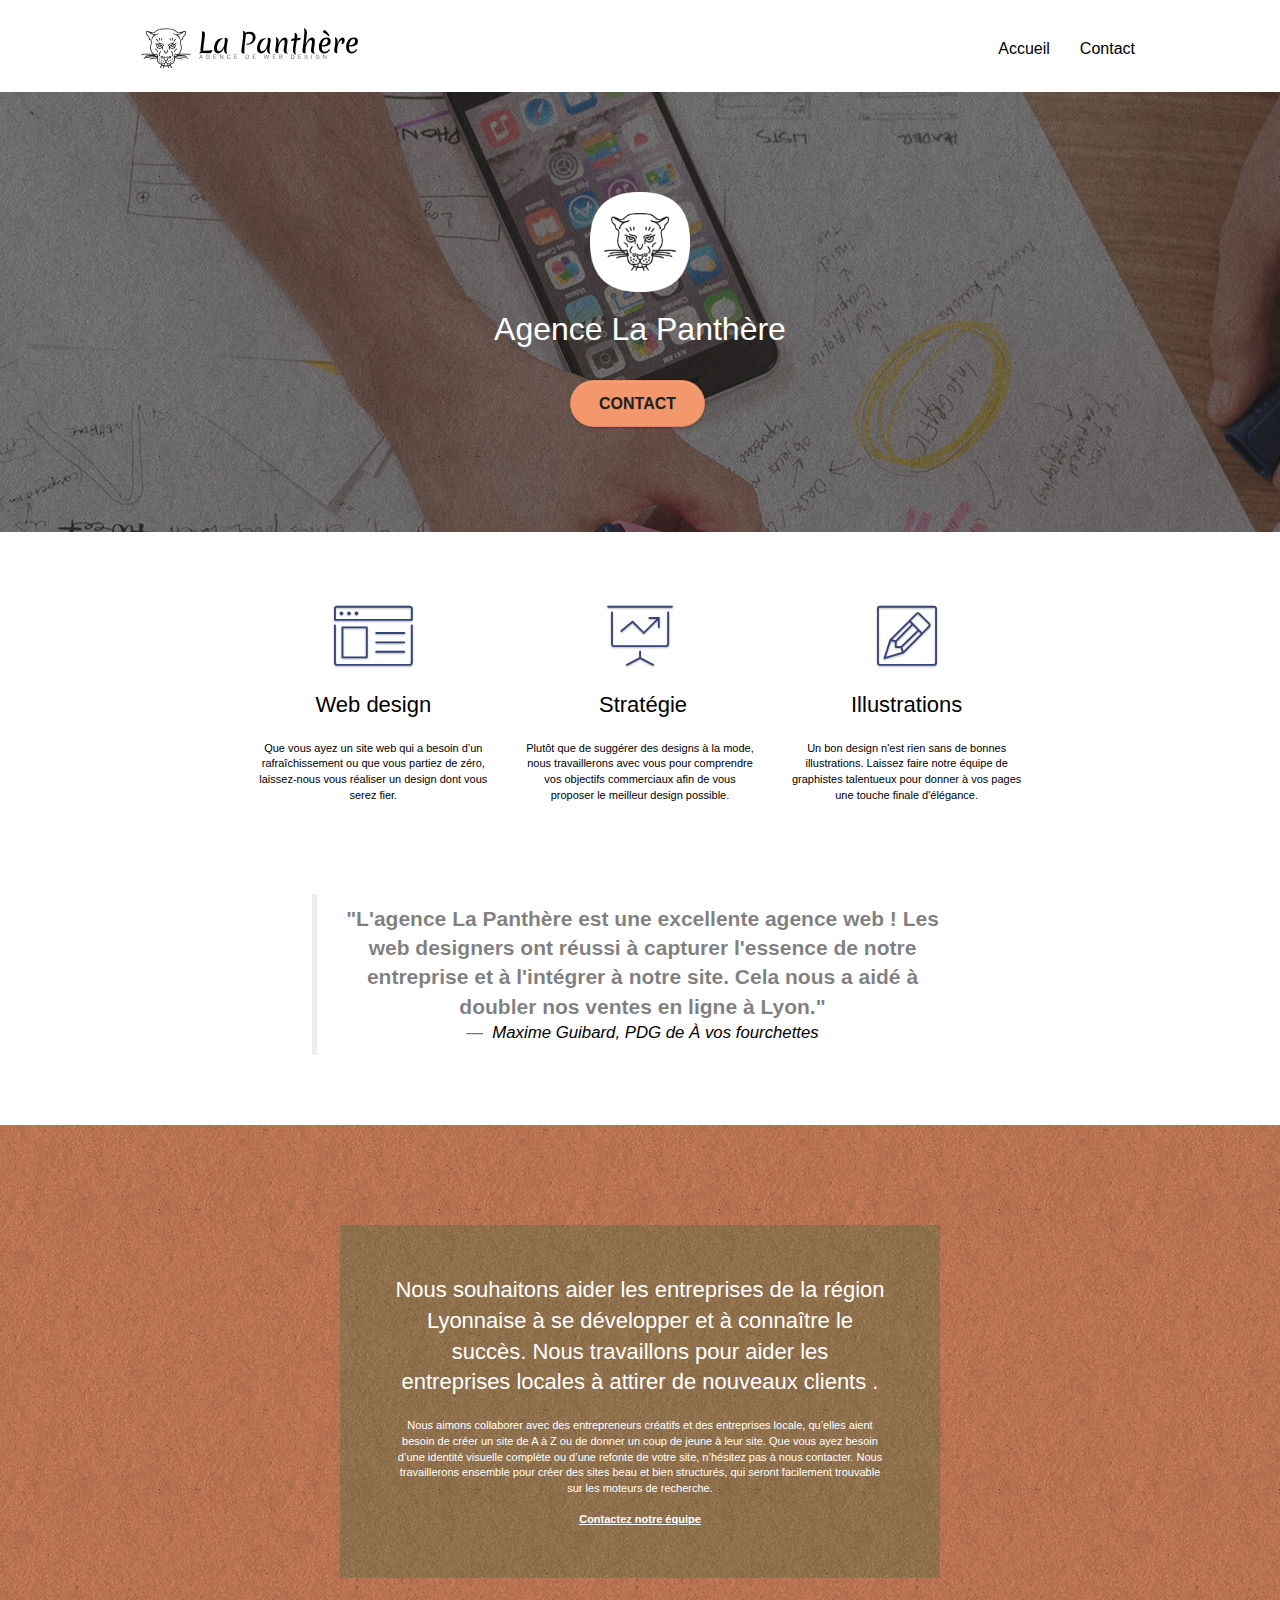
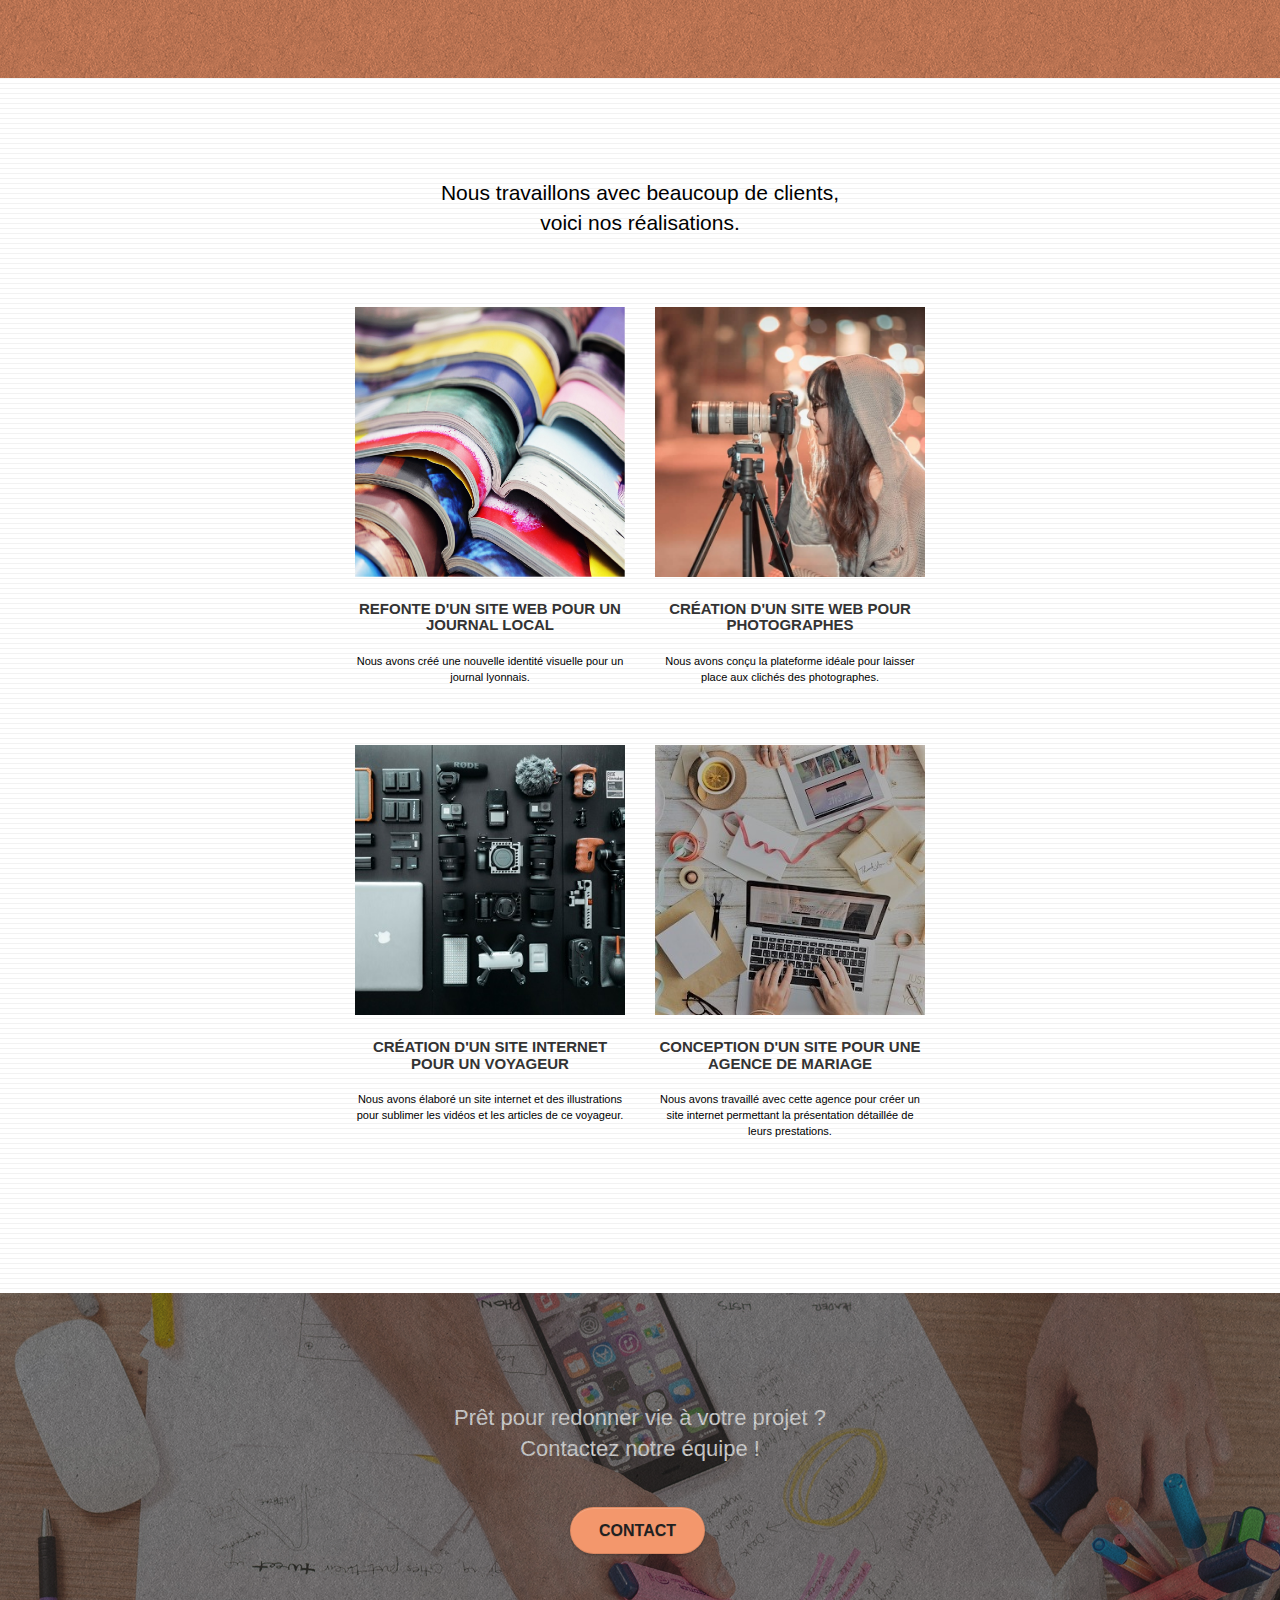
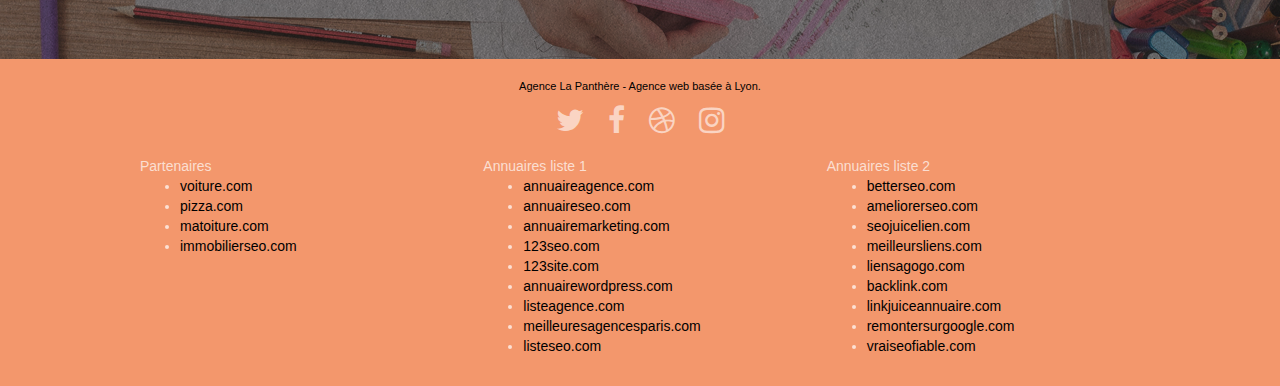
==== index.html @ ad0e6100 "(fix): fixed w3c validation by fixing attributes" ====
<!DOCTYPE html>
<html lang="fr">
  <head>
    <meta charset="utf-8" />
    <meta
      name="keywords"
      content="seo, google, site web, site internet, agence design paris, agence design, agence design,agence design,agence design,agence design,agence design,agence design,agence design,agence design"
    />
    <meta name="description" content="" />
    <meta
      name="viewport"
      content="width=device-width, initial-scale=1.0, viewport-fit=cover"
    />
    <link rel="shortcut icon" type="image/png" href="favicon.jpg" />

    <link rel="stylesheet" type="text/css" href="./css/bootstrap.css" />
    <link rel="stylesheet" type="text/css" href="style.css" />
    <link rel="stylesheet" type="text/css" href="./css/font-awesome.css" />
    <link rel="stylesheet" type="text/css" href="./css/et-line.css" />

    <script src="./js/jquery-2.1.0.js"></script>
    <script src="./js/bootstrap.js"></script>
    <script src="./js/blocs.js"></script>
    <script src="./js/jquery.touchSwipe.js" defer></script>
    <script src="./js/gmaps.js"></script>

    <title>La Panthère - Web design | Acceuil</title>

    <!-- Analytics -->
    <meta name="robots" content="index, follow" />

    <script
      async
      src="https://www.googletagmanager.com/gtag/js?id=G-VF7ZYWSW3V"
    ></script>
    <script>
      window.dataLayer = window.dataLayer || [];
      function gtag() {
        dataLayer.push(arguments);
      }
      gtag("js", new Date());

      gtag("config", "G-VF7ZYWSW3V");
    </script>

    <!-- Analytics END -->
  </head>
  <body>
    <!-- Principal conteneur -->
    <div class="page-container">
      <!-- bloc-0 -->
      <div class="bloc bgc-white l-bloc" id="bloc-0">
        <div class="container bloc-sm">
          <nav class="navbar row">
            <div class="navbar-header">
              <a class="navbar-brand" href="index.html"
                ><img
                  src="img/agence-la-panthere-monochrome.svg"
                  alt="logo agence web La Panthère du bouton acceuil"
                  height="40"
              /></a>
              <button
                id="nav-toggle"
                type="button"
                class="ui-navbar-toggle navbar-toggle"
                data-toggle="collapse"
                data-target=".navbar-1"
              >
                <span class="sr-only">Toggle navigation</span
                ><span class="icon-bar"></span><span class="icon-bar"></span
                ><span class="icon-bar"></span>
              </button>
            </div>
            <div class="collapse navbar-collapse navbar-1 special-dropdown-nav">
              <ul class="site-navigation nav navbar-nav">
                <li>
                  <a href="index.html">Accueil</a>
                </li>
                <li>
                  <a href="contact.html">Contact</a>
                </li>
              </ul>
            </div>
          </nav>
        </div>
      </div>
      <!-- bloc-0 END -->

      <!-- bloc-1-presentation -->
      <div
        class="bloc bgc-dark-slate-blue bg-banniere d-bloc bg-t-edge bloc-bg-texture texture-paper b-parallax"
        id="bloc-1-hero"
      >
        <div class="container bloc-lg">
          <div class="row tight-width-whitespace">
            <div class="col-sm-12">
              <img
                src="img/logo.png"
                class="center-block image-resize-mode"
                width="100"
                alt="logo agence web La Panthère"
              />
              <h1 class="text-center hero-bloc-text tc-white">
                Agence La Panthère
              </h1>
              <div class="text-center">
                <a
                  href="contact.html"
                  class="btn btn-lg btn-clean btn-rd cta-hero btn-atomic-tangerine"
                  id="cta-hero"
                  >Contact</a
                >
              </div>
            </div>
          </div>
        </div>
      </div>
      <!-- bloc-1-presentation END -->

      <!-- bloc-2-services -->
      <div class="bloc bgc-white l-bloc" id="bloc-2-services">
        <div class="container bloc-md">
          <div class="row voffset-lg med-width-whitespace">
            <div class="col-sm-4">
              <div class="text-center">
                <span
                  class="et-icon-browser sm-shadow icon-dark-slate-blue icons icon-lg"
                ></span>
              </div>
              <h2 class="mg-md text-center">Web design</h2>
              <p class="text-center">
                Que vous ayez un site web qui a besoin d&rsquo;un
                rafraîchissement ou que vous partiez de zéro, laissez-nous vous
                réaliser un design dont vous serez fier.
              </p>
            </div>
            <div class="col-sm-4">
              <div class="text-center">
                <span
                  class="et-icon-presentation sm-shadow icon-dark-slate-blue icons icon-lg"
                ></span>
              </div>
              <h2 class="mg-md text-center">&nbsp;Stratégie</h2>
              <p class="text-center">
                Plutôt que de suggérer des designs à la mode, nous travaillerons
                avec vous pour comprendre vos objectifs commerciaux afin de vous
                proposer le meilleur design possible.<br />
              </p>
            </div>
            <div class="col-sm-4">
              <div class="text-center">
                <span
                  class="et-icon-edit sm-shadow icon-dark-slate-blue icons icon-lg"
                ></span>
              </div>
              <h2 class="mg-md text-center">Illustrations</h2>
              <p class="text-center">
                Un bon design n'est rien sans de bonnes illustrations. Laissez
                faire notre équipe de graphistes talentueux pour donner à vos
                pages une touche finale d'élégance.
              </p>
            </div>
          </div>
          <div class="row voffset-lg voffset">
            <div class="col-xs-12 col-md-8 col-md-offset-2 text-center">
              <blockquote class="blockquote lead">
                <span>
                  <strong>
                    "L'agence La Panthère est une excellente agence web ! Les
                    web designers ont réussi à capturer l'essence de notre
                    entreprise et à l'intégrer à notre site. Cela nous a aidé à
                    doubler nos ventes en ligne à Lyon."
                  </strong>
                </span>
                <footer>
                  <cite title="Source de la citation" class="cite-author"
                    >Maxime Guibard, PDG de À vos fourchettes</cite
                  >
                </footer>
              </blockquote>
            </div>
          </div>
        </div>
      </div>
      <!-- bloc-2-services END -->

      <!-- bloc-3-what-i-do -->
      <div
        class="bloc tc-white bgc-atomic-tangerine bg-presentation d-bloc bloc-bg-texture texture-paper b-parallax"
        id="bloc-3-what-i-do"
      >
        <div class="container bloc-lg">
          <div class="row tight-width-whitespace black-background">
            <div class="col-sm-12">
              <h2 class="mg-md text-center tc-white">
                Nous souhaitons aider les entreprises de la région Lyonnaise à
                se développer et à connaître le succès. Nous travaillons pour
                aider les entreprises locales à attirer de nouveaux clients .<br />
              </h2>
              <p class="text-center white">
                Nous aimons collaborer avec des entrepreneurs créatifs et des
                entreprises locale, qu’elles aient besoin de créer un site de A
                à Z ou de donner un coup de jeune à leur site. Que vous ayez
                besoin d’une identité visuelle complète ou d’une refonte de
                votre site, n’hésitez pas à nous contacter. Nous travaillerons
                ensemble pour créer des sites beau et bien structurés, qui
                seront facilement trouvable sur les moteurs de recherche.
                <br /><br /><a class="ltc-white bold-link" href="contact.html"
                  >Contactez notre équipe</a
                ><br />
              </p>
            </div>
          </div>
        </div>
      </div>
      <!-- bloc-3-what-i-do END -->

      <!-- bloc-4-portfolio -->
      <div
        class="bloc bgc-white bg-lines-h2-bg bg-repeat l-bloc"
        id="bloc-4-portfolio"
      >
        <div class="container bloc-lg">
          <div class="row">
            <div class="col-sm-12 text-center">
              <p class="lead center-block" style="max-width: 445px">
                Nous travaillons avec beaucoup de clients, voici nos
                réalisations.
              </p>
            </div>
          </div>
          <div class="row tight-width-whitespace portfolio-row">
            <div class="col-sm-6">
              <a
                href="#"
                data-lightbox="img/1.jpg"
                data-gallery-id="gallery-1"
                data-caption="Refonte d'un site web pour un journal local"
                data-frame="snapshot-lb"
                ><img
                  src="img/1.jpg"
                  alt="Image d'illustration de l'article &quot;refonte site web journal&quot;"
                  class="img-responsive portfolio-thumb"
              /></a>
              <h3 class="mg-md text-center">
                Refonte d'un site web pour un journal local
              </h3>
              <p class="text-center">
                Nous avons créé une nouvelle identité visuelle pour un journal
                lyonnais.
              </p>
            </div>
            <div class="col-sm-6">
              <a
                href="#"
                data-lightbox="img/2.jpg"
                data-gallery-id="gallery-1"
                data-caption="Création d'un site web pour photographes"
                data-frame="snapshot-lb"
                ><img
                  src="img/2.jpg"
                  class="img-responsive portfolio-thumb"
                  alt="Image d'illustration de l'article &quot;Création d'un site web pour photographes&quot;"
              /></a>
              <h3 class="mg-md text-center">
                Création d'un site web pour photographes
              </h3>
              <p class="text-center">
                Nous avons conçu la plateforme idéale pour laisser place aux
                clichés des photographes.
              </p>
            </div>
          </div>
          <div class="row tight-width-whitespace portfolio-row">
            <div class="col-sm-6">
              <a
                href="#"
                data-lightbox="img/3.bmp"
                data-gallery-id="gallery-1"
                data-caption="Création d'un site internet pour un voyageur"
                data-frame="snapshot-lb"
                ><img
                  src="img/3.bmp"
                  class="img-responsive portfolio-thumb"
                  alt="Image d'illustration de l'article &quot;Création d'un site internet pour un voyageur&quot;"
              /></a>
              <h3 class="mg-md text-center">
                Création d'un site internet pour un voyageur
              </h3>
              <p class="text-center">
                Nous avons élaboré un site internet et des illustrations pour
                sublimer les vidéos et les articles de ce voyageur.
              </p>
            </div>
            <div class="col-sm-6">
              <a
                href="#"
                data-lightbox="img/4.bmp"
                data-gallery-id="gallery-1"
                data-caption="Conception d'un site pour une agence de mariage"
                data-frame="snapshot-lb"
                ><img
                  src="img/4.bmp"
                  class="img-responsive portfolio-thumb"
                  alt="Image d'illustration de l'article &quot;Conception d'un site pour une agence de mariage&quot;"
              /></a>
              <h3 class="mg-md text-center">
                Conception d'un site pour une agence de mariage
              </h3>
              <p class="text-center">
                Nous avons travaillé avec cette agence pour créer un site
                internet permettant la présentation détaillée de leurs
                prestations.
              </p>
            </div>
          </div>
        </div>
      </div>
      <!-- bloc-4-portfolio END -->

      <!-- bloc-5-cta -->
      <div
        class="bloc bgc-dark-slate-blue bg-banniere d-bloc bloc-bg-texture texture-paper"
        id="bloc-5-cta"
      >
        <div class="container bloc-lg">
          <div class="row">
            <h2 class="mg-md text-center tc-white">
              Prêt pour redonner vie à votre projet ?<br />Contactez notre
              équipe !
            </h2>
            <div class="col-sm-12 text-center">
              <a
                href="contact.html"
                class="btn btn-atomic-tangerine btn-clean btn-rd btn-lg cta-hero"
                >Contact</a
              >
            </div>
          </div>
        </div>
      </div>
      <!-- bloc-5-cta END -->

      <!-- Footer - bloc-8 -->
      <div class="bloc bgc-atomic-tangerine d-bloc" id="bloc-8">
        <div class="container bloc-sm">
          <div class="row">
            <div class="col-sm-12">
              <p class="text-center">
                Agence La Panthère - Agence web basée à Lyon.<br />
              </p>
              <div class="row row-no-gutters social">
                <div class="col-sm-3">
                  <div class="text-center">
                    <a
                      href="index.html"
                      title="Lien de redirection vers notre page Twitter"
                      ><span class="fa fa-twitter icon-md"></span
                    ></a>
                  </div>
                </div>
                <div class="col-sm-3">
                  <div class="text-center">
                    <a
                      href="index.html"
                      title="Lien de redirection vers notre page Facebook"
                      ><span class="fa fa-facebook icon-md"></span
                    ></a>
                  </div>
                </div>
                <div class="col-sm-3">
                  <div class="text-center">
                    <a
                      href="index.html"
                      title="Lien de redirection vers notre page Dribbble"
                      ><span class="fa fa-dribbble icon-md"></span
                    ></a>
                  </div>
                </div>
                <div class="col-sm-3">
                  <div class="text-center">
                    <a
                      href="index.html"
                      title="Lien de redirection vers notre page Instagram"
                      ><span class="fa fa-instagram icon-md"></span
                    ></a>
                  </div>
                </div>
              </div>
              <div class="row footer-content">
                <div class="col-sm-4">
                  Partenaires
                  <ul>
                    <li><a href="voiture.com">voiture.com</a></li>
                    <li><a href="pizza.com">pizza.com</a></li>
                    <li><a href="matoiture.com">matoiture.com</a></li>
                    <li><a href="immobilierseo.com">immobilierseo.com</a></li>
                  </ul>
                </div>
                <div class="col-sm-4">
                  Annuaires liste 1
                  <ul>
                    <li><a href="annuaireagence.com">annuaireagence.com</a></li>
                    <li><a href="annuaireseo.com">annuaireseo.com</a></li>
                    <li>
                      <a href="annuairemarketing.com">annuairemarketing.com</a>
                    </li>
                    <li><a href="123seoture.com">123seo.com</a></li>
                    <li><a href="123site.com">123site.com</a></li>
                    <li>
                      <a href="annuairewordpress.com">annuairewordpress.com</a>
                    </li>
                    <li><a href="listeagence.com">listeagence.com</a></li>
                    <li>
                      <a href="meilleuresagencesparis.com"
                        >meilleuresagencesparis.com</a
                      >
                    </li>
                    <li><a href="listeseo.com">listeseo.com</a></li>
                  </ul>
                </div>
                <div class="col-sm-4">
                  Annuaires liste 2
                  <ul>
                    <li><a href="betterseo.com">betterseo.com</a></li>
                    <li><a href="ameliorerseo.com">ameliorerseo.com</a></li>
                    <li><a href="seojuicelien.com">seojuicelien.com</a></li>
                    <li><a href="meilleursliens.com">meilleursliens.com</a></li>
                    <li><a href="liensagogo.com">liensagogo.com</a></li>
                    <li><a href="backlink.com">backlink.com</a></li>
                    <li>
                      <a href="linkjuiceannuaire.com">linkjuiceannuaire.com</a>
                    </li>
                    <li>
                      <a href="remontersurgoogle.com">remontersurgoogle.com</a>
                    </li>
                    <li><a href="vraiseofiable.com">vraiseofiable.com</a></li>
                  </ul>
                </div>
              </div>
            </div>
          </div>
        </div>
      </div>
      <!-- Footer - bloc-8 END -->
    </div>
    <!-- Principal conteneur END -->
  </body>
</html>
---- style.css ----
body {
  margin: 0;
  padding: 0;
  background: #fff;
  overflow-x: hidden;
  -webkit-font-smoothing: antialiased;
  -moz-osx-font-smoothing: grayscale;
}

a,
button {
  transition: all 0.3s ease-in-out;
}

a:hover {
  text-decoration: none;
  cursor: pointer;
}

#page-loading-blocs-notifaction {
  position: fixed;
  top: 0;
  bottom: 0;
  width: 100%;
  z-index: 100000;
  background: #ffffff url("img/pageload-spinner.gif") no-repeat center center;
}

.bloc {
  width: 100%;
  clear: both;
  background: 50% 50% no-repeat;
  padding: 0 50px;
  -webkit-background-size: cover;
  -moz-background-size: cover;
  -o-background-size: cover;
  background-size: cover;
  position: relative;
}

.bloc .container {
  padding-left: 0;
  padding-right: 0;
}

.bloc-lg {
  padding: 100px 50px;
}

.bloc-md {
  padding: 50px;
}

.bloc-sm {
  padding: 20px 50px;
}

.bg-center,
.bg-l-edge,
.bg-r-edge,
.bg-t-edge,
.bg-b-edge,
.bg-tl-edge,
.bg-bl-edge,
.bg-tr-edge,
.bg-br-edge,
.bg-repeat {
  -webkit-background-size: auto !important;
  -moz-background-size: auto !important;
  -o-background-size: auto !important;
  background-size: auto !important;
}

.bg-repeat {
  background: repeat;
}

.bg-t-edge {
  background: top no-repeat;
}

.bloc-bg-texture::before {
  content: "";
  background-size: 2px 2px;
  position: absolute;
  top: 0;
  bottom: 0;
  left: 0;
  right: 0;
}

.texture-paper::before {
  background: url("img/texture-paper.png");
  background-size: 280px 280px;
}

.b-parallax {
  background-attachment: fixed;
}

.d-bloc {
  color: rgba(255, 255, 255, 0.7);
}

.d-bloc button:hover {
  color: rgba(255, 255, 255, 0.9);
}

.d-bloc .icon-round,
.d-bloc .icon-square,
.d-bloc .icon-rounded,
.d-bloc .icon-semi-rounded-a,
.d-bloc .icon-semi-rounded-b {
  border-color: rgba(255, 255, 255, 0.9);
}

.d-bloc .divider-h span {
  border-color: rgba(255, 255, 255, 0.2);
}

.d-bloc .a-btn,
.d-bloc .navbar a,
.d-bloc .navbar-brand,
.d-bloc a .icon-sm,
.d-bloc a .icon-md,
.d-bloc a .icon-lg,
.d-bloc a .icon-xl,
.d-bloc h1 a,
.d-bloc h2 a,
.d-bloc h3 a,
.d-bloc h4 a,
.d-bloc h5 a,
.d-bloc h6 a,
.d-bloc p a {
  color: rgba(255, 255, 255, 0.6);
}

.d-bloc .a-btn:hover,
.d-bloc .navbar a:hover,
.d-bloc .navbar-brand:hover,
.d-bloc a:hover .icon-sm,
.d-bloc a:hover .icon-md,
.d-bloc a:hover .icon-lg,
.d-bloc a:hover .icon-xl,
.d-bloc h1 a:hover,
.d-bloc h2 a:hover,
.d-bloc h3 a:hover,
.d-bloc h4 a:hover,
.d-bloc h5 a:hover,
.d-bloc h6 a:hover,
.d-bloc p a:hover {
  color: rgba(255, 255, 255, 1);
}

.d-bloc .navbar-toggle .icon-bar {
  background: rgba(255, 255, 255, 1);
}

.d-bloc .btn-wire,
.d-bloc .btn-wire:hover {
  color: rgba(255, 255, 255, 1);
  border-color: rgba(255, 255, 255, 1);
}

.d-bloc .panel {
  color: rgba(0, 0, 0, 0.5);
}

.d-bloc .panel button:hover {
  color: rgba(0, 0, 0, 0.7);
}

.d-bloc .panel icon {
  border-color: rgba(0, 0, 0, 0.7);
}

.d-bloc .panel .divider-h span {
  border-color: rgba(0, 0, 0, 0.1);
}

.d-bloc .panel .a-btn {
  color: rgba(0, 0, 0, 0.6);
}

.d-bloc .panel .a-btn:hover {
  color: rgba(0, 0, 0, 1);
}

.d-bloc .panel .btn-wire,
.d-bloc .panel .btn-wire:hover {
  color: rgba(0, 0, 0, 0.7);
  border-color: rgba(0, 0, 0, 0.3);
}

.d-bloc .panel,
.l-bloc {
  color: rgba(0, 0, 0, 0.5);
}

.d-bloc .panel button:hover,
.l-bloc button:hover {
  color: rgba(0, 0, 0, 0.7);
}

.l-bloc .icon-round,
.l-bloc .icon-square,
.l-bloc .icon-rounded,
.l-bloc .icon-semi-rounded-a,
.l-bloc .icon-semi-rounded-b {
  border-color: rgba(0, 0, 0, 0.7);
}

.d-bloc .panel .divider-h span,
.l-bloc .divider-h span {
  border-color: rgba(0, 0, 0, 0.1);
}

.d-bloc .panel .a-btn,
.l-bloc .a-btn,
.l-bloc .navbar a,
.l-bloc .navbar-brand,
.l-bloc a .icon-sm,
.l-bloc a .icon-md,
.l-bloc a .icon-lg,
.l-bloc a .icon-xl,
.l-bloc h1 a,
.l-bloc h2 a,
.l-bloc h3 a,
.l-bloc h4 a,
.l-bloc h5 a,
.l-bloc h6 a,
.l-bloc p a {
  color: rgba(0, 0, 0, 0.6);
}

.d-bloc .panel .a-btn:hover,
.l-bloc .a-btn:hover,
.l-bloc .navbar a:hover,
.l-bloc .navbar-brand:hover,
.l-bloc a:hover .icon-sm,
.l-bloc a:hover .icon-md,
.l-bloc a:hover .icon-lg,
.l-bloc a:hover .icon-xl,
.l-bloc h1 a:hover,
.l-bloc h2 a:hover,
.l-bloc h3 a:hover,
.l-bloc h4 a:hover,
.l-bloc h5 a:hover,
.l-bloc h6 a:hover,
.l-bloc p a:hover {
  color: rgba(0, 0, 0, 1);
}

.l-bloc .navbar-toggle .icon-bar {
  color: rgba(0, 0, 0, 0.6);
}

.d-bloc .panel .btn-wire,
.d-bloc .panel .btn-wire:hover,
.l-bloc .btn-wire,
.l-bloc .btn-wire:hover {
  color: rgba(0, 0, 0, 0.7);
  border-color: rgba(0, 0, 0, 0.3);
}

.voffset {
  margin-top: 30px;
}

.voffset-lg {
  margin-top: 80px;
}

.row-no-gutters {
  margin-right: 0;
  margin-left: 0;
}

.row.row-no-gutters > [class^="col-"],
.row.row-no-gutters > [class*=" col-"] {
  padding-right: 0;
  padding-left: 0;
}

#bloc-1-hero h1 {
  font-size: 32px;
}

.navbar {
  margin-bottom: 0;
  z-index: 1;
}

.navbar-brand {
  height: auto;
  padding: 3px 15px;
  font-size: 25px;
  font-weight: normal;
  font-weight: 600;
  line-height: 44px;
}

.navbar-brand img {
  max-height: 200px;
  margin: 0 5px 0 0;
  display: inline;
}

.navbar-brand img[src$="svg"] {
  min-width: 100px;
}

.nav-center .navbar-brand img {
  margin: 0;
}

.navbar .nav {
  padding-top: 2px;
  margin-right: -16px;
  float: right;
  z-index: 1;
}

.nav > li {
  float: left;
  margin-top: 4px;
  font-size: 16px;
}

.navbar-nav .open .dropdown-menu > li > a {
  text-align: inherit;
}

.nav > li a:hover,
.nav > li a:focus {
  background: transparent;
}

.navbar-toggle {
  margin: 10px 10px 0 0;
  border: 0px;
}

.navbar-toggle:hover {
  background: transparent !important;
}

.navbar-toggle .icon-bar {
  background-color: rgba(0, 0, 0, 0.5);
  width: 26px;
}

.nav-invert .navbar .nav {
  float: left;
}

.nav-invert .navbar-header,
.nav-invert .navbar-brand {
  float: right;
  position: relative;
  z-index: 2;
}

@media (min-width: 768px) {
  .site-navigation {
    position: absolute;
    top: 50%;
    right: 20px;
    transform: translate(0, -50%);
    -webkit-transform: translateY(-50%);
  }
  .nav > li .dropdown-menu a,
  .nav > li .dropdown-menu a:hover {
    color: #484848;
  }
  .nav-invert .site-navigation {
    left: 0;
    right: 0;
  }
  .nav-center {
    text-align: center;
  }
  .nav-center .navbar-header {
    width: 100%;
  }
  .nav-center .navbar-header,
  .nav-center .navbar-brand,
  .nav-center .nav > li {
    float: none;
    display: inline-block;
  }
  .nav-center .site-navigation {
    position: relative;
    width: 100%;
    right: 0;
    margin-right: 0px;
    margin-top: 20px;
  }
  .nav-center.mini-nav .navbar-toggle {
    float: none;
    margin: 10px auto 0;
  }
}

.nav > li > .dropdown a {
  background: none !important;
  display: block;
  padding: 14px 15px;
}

nav .caret {
  margin: 0 5px;
}

.dropdown-menu .dropdown-menu {
  top: -8px;
  left: 100%;
}

.dropdown-menu .dropmenu-flow-right {
  top: 100%;
  left: 0;
  margin-left: -1px;
  border-top-left-radius: 0;
  border-top-right-radius: 0;
}

.dropdown-menu .dropdown span {
  border: 4px solid black;
  border-top-color: transparent;
  border-right-color: transparent;
  border-bottom-color: transparent;
  margin: 6px -5px 0 0 !important;
  float: right;
}

.mg-md {
  margin-top: 10px;
  margin-bottom: 20px;
}

.mg-lg {
  margin-top: 10px;
  margin-bottom: 40px;
}

.btn {
  margin: 0 5px 5px 0;
}

.btn.pull-right {
  margin: 0 0 5px 5px;
}

.btn-d,
.btn-d:hover,
.btn-d:focus {
  color: #fff;
  background: rgba(0, 0, 0, 0.3);
}

.btn-rd {
  border-radius: 40px;
}

.btn-clean {
  border: 1px solid rgba(0, 0, 0, 0.08);
  border-bottom-color: rgba(0, 0, 0, 0.1);
  text-shadow: 0 1px 0 rgba(0, 0, 1, 0.1);
  box-shadow: 0 1px 3px rgba(0, 0, 1, 0.25),
    inset 0 1px 0 0 rgba(255, 255, 255, 0.15);
}

.icon-md {
  font-size: 30px !important;
}

.icon-lg {
  font-size: 60px !important;
}

.sm-shadow {
  text-shadow: 0 1px 2px rgba(0, 0, 0, 0.3);
}

.panel-sq,
.panel-sq .panel-heading,
.panel-sq .panel-footer {
  border-radius: 0;
}

.panel-rd {
  border-radius: 30px;
}

.panel-rd .panel-heading {
  border-radius: 29px 29px 0 0;
}

.panel-rd .panel-footer {
  border-radius: 0 0 29px 29px;
}

.form-control {
  border-color: rgba(0, 0, 0, 0.1);
  box-shadow: none;
}

.scrollToTop {
  width: 40px;
  height: 40px;
  position: fixed;
  bottom: 20px;
  right: 20px;
  opacity: 0;
  z-index: 500;
  transition: all 0.3s ease-in-out;
}

.scrollToTop span {
  margin-top: 6px;
}

.showScrollTop {
  font-size: 14px;
  opacity: 1;
}

a[data-lightbox] {
  position: relative;
  display: block;
  text-align: center;
}

a[data-lightbox]:hover::before {
  content: "+";
  font-family: "HelveticaNeue-Light", "Helvetica Neue Light", "Helvetica Neue",
    Helvetica, Arial;
  font-size: 32px;
  width: 50px;
  height: 50px;
  margin-left: -25px;
  border-radius: 50%;
  background: rgba(0, 0, 0, 0.6);
  color: #fff;
  font-weight: 100;
  z-index: 1;
  position: absolute;
  top: 50%;
  transform: translateY(-50%);
  -webkit-transform: translateY(-50%);
}

a[data-lightbox]:hover img {
  opacity: 0.6;
  -webkit-animation-fill-mode: none;
  animation-fill-mode: none;
}

#lightbox-modal {
  display: flex;
  align-items: center;
}

#lightbox-modal .modal-dialog {
  width: 90%;
  max-width: 900px;
  margin: 0 auto 0;
}

#lightbox-modal .modal-dialog img {
  max-height: 90vh;
  margin: 0 auto;
}

.lightbox-caption {
  padding: 20px;
  color: #fff;
  background: rgba(0, 0, 0, 0.5);
  position: absolute;
  left: 15px;
  right: 15px;
  bottom: 5px;
}

.close-lightbox {
  color: #fff;
  font-size: 30px;
  position: absolute;
  top: 20px;
  right: 20px;
  z-index: 20;
  background: rgba(0, 0, 0, 0.5);
  border: none;
  line-height: 30px;
  padding: 0 9px 5px;
  opacity: 0.3;
}

.close-lightbox:hover,
.next-lightbox:hover,
.prev-lightbox:hover {
  opacity: 1;
  color: #fff;
}

.next-lightbox,
.prev-lightbox {
  font-size: 20px;
  color: rgba(255, 255, 255, 0.9);
  background: rgba(0, 0, 0, 0.5);
  transition: all 0.2s ease-in-out;
  position: absolute;
  top: 45%;
  z-index: 1;
  opacity: 0.4;
}

.next-lightbox {
  padding: 6px 8px 1px 13px;
  right: 25px;
}

.prev-lightbox {
  padding: 6px 13px 1px 10px;
  left: 25px;
}

.snapshot-lb .modal-body {
  padding-bottom: 45px;
}

.snapshot-lb .lightbox-caption {
  padding: 0;
  color: rgba(0, 0, 0, 0.5);
  background: none;
}

h1,
h2,
h3,
h4,
h5,
h6,
p,
label,
.btn,
a {
  font-family: "helvetica";
  font-weight: 400;
  color: #000 !important;
}

.container {
  max-width: 1000px;
}

.hero-bloc-text {
  font-size: 38px;
}

.hero-bloc-text-sub {
  font-size: 36px;
}

.statement-bloc-text {
  line-height: 26px;
  font-style: italic;
  font-size: 20px;
  text-align: center;
  font-weight: lighter;
  max-width: 520px;
  margin: auto auto auto auto;
}

p {
  font-size: 11px;
}

.tight-width-whitespace {
  max-width: 600px;
  margin: auto auto auto auto;
}

.h1 {
  font-size: 20px;
  font-family: "Open Sans";
}

.cta-hero {
  margin-top: 22px;
  color: #ffffff !important;
  text-transform: uppercase;
  padding: 12px 28px 12px 28px;
  font-size: 16px;
  font-weight: 700;
}

.social {
  width: fit-content;
  margin-left: auto;
  margin-right: auto;
  display: flex;
  justify-content: center;
  gap: 24px;
}

.footer-content {
  padding: 2rem 0 0 0;
}
@media screen and (max-width: 375px) {
  .footer-content {
    padding: 2rem 0 0 2rem;
  }
}

h2 {
  font-size: 22px;
  line-height: 1.4em;
}

h3 {
  font-size: 15px;
  text-transform: uppercase;
  font-weight: 700;
  color: #333333 !important;
}

.med-width-whitespace {
  max-width: 800px;
  margin: auto auto auto auto;
  box-shadow: 0px 0px 0px #000000;
}

h1 {
  color: #333333 !important;
}

h4 {
  color: #333333 !important;
}

.icons {
  margin-bottom: 14px;
  margin-top: 24px;
}

.white {
  color: #ffffff !important;
}

.portfolio-thumb {
  margin-bottom: 24px;
}

.portfolio-row {
  margin-bottom: 44px;
  margin-top: 50px;
}

.avatar {
  box-shadow: 0px 4px 9px rgba(0, 0, 0, 0.3);
}

.black-background {
  background-color: rgba(165, 147, 99, 0.7);
  padding: 40px 40px 40px 40px;
}

.bold-link {
  font-weight: 900;
  text-decoration: underline !important;
}

.bgc-white {
  background-color: #ffffff;
}

.bgc-dark-slate-blue {
  background-color: #364577;
}

.bgc-atomic-tangerine {
  background-color: #f3976c;
}

.tc-white {
  color: #fff !important;
}

.btn-atomic-tangerine {
  background: #f3976c;
  color: #212121 !important;
}

.btn-atomic-tangerine:hover {
  background: #c27956 !important;
  color: #ffffff !important;
}

.ltc-white {
  color: #ffffff !important;
}

.ltc-white:hover {
  color: #cccccc !important;
}

.ltc-atomic-tangerine {
  color: #f3976c !important;
}

.ltc-atomic-tangerine:hover {
  color: #c27956 !important;
}

.icon-dark-slate-blue {
  color: #364577 !important;
  border-color: #364577 !important;
}

.bg-dots-bg {
  background-image: url("img/dots-bg.png");
}

.bg-lines-h2-bg {
  background-image: url("img/lines-h2-bg.png");
}

.bg-banniere {
  background-image: url("img/agence-la-panthere.jpg");
}

.bg-presentation {
  background-image: url("img/image-de-presentation.bmp");
}

.cite-author {
  color: black;
}

@media (max-width: 1024px) {
  .bloc {
    padding-left: 20px;
    padding-right: 20px;
  }
  .bloc.full-width-bloc,
  .bloc-tile-2.full-width-bloc .container,
  .bloc-tile-3.full-width-bloc .container,
  .bloc-tile-4.full-width-bloc .container {
    padding-left: 0;
    padding-right: 0;
  }
}

@media (max-width: 992px) and (min-width: 768px) {
  .navbar .nav {
    max-width: 80%;
  }
  .nav-center.navbar .nav {
    max-width: 100%;
  }
}

@media only screen and (min-device-width: 768px) and (max-device-width: 1024px) and (orientation: landscape) {
  .b-parallax {
    background-attachment: scroll;
  }
}

@media only screen and (min-device-width: 1024px) and (max-device-width: 1366px) and (-webkit-min-device-pixel-ratio: 1.5) {
  .b-parallax {
    background-attachment: scroll;
  }
}

@media (max-width: 991px) {
  .container {
    width: 100%;
  }
  .b-parallax {
    background-attachment: scroll;
  }
  .page-container,
  #hero-bloc {
    overflow-x: hidden;
    position: relative;
  }
  .bloc {
    padding-left: constant(safe-area-inset-left);
    padding-right: constant(safe-area-inset-right);
  }
  .bloc-group,
  .bloc-group .bloc {
    display: block;
    width: 100%;
  }
  .bloc-fill-screen .fill-bloc-top-edge,
  .bloc-fill-screen .fill-bloc-bottom-edge {
    padding: 0 20px;
    padding-left: constant(safe-area-inset-left);
    padding-right: constant(safe-area-inset-right);
  }
}

@media (max-width: 767px) {
  .page-container {
    overflow-x: hidden;
    position: relative;
  }
  h1,
  h2,
  h3,
  h4,
  h5,
  h6,
  p,
  #disqus_thread {
    padding-left: 10px !important;
    padding-right: 10px !important;
  }
  .b-parallax {
    background-attachment: scroll;
  }
  .navbar .nav {
    padding-top: 0;
    border-top: 1px solid rgba(0, 0, 0, 0.2);
    float: none !important;
  }
  .navbar.row {
    margin-left: 0;
    margin-right: 0;
  }
  .site-navigation {
    position: inherit;
    transform: none;
    -webkit-transform: none;
    -ms-transform: none;
  }
  .nav > li {
    margin-top: 0;
    border-bottom: 1px solid rgba(0, 0, 0, 0.1);
    background: rgba(0, 0, 0, 0.05);
    text-align: left;
    padding-left: 15px;
    width: 100%;
  }
  .nav > li:hover {
    background: rgba(0, 0, 0, 0.08);
  }
  .dropdown .dropdown a .caret {
    float: none;
    margin: 5px 0 0 10px !important;
    border: 4px solid black;
    border-bottom-color: transparent;
    border-right-color: transparent;
    border-left-color: transparent;
  }
  #hero-bloc .navbar .nav {
    background: rgba(0, 0, 0, 0.8);
  }
  #hero-bloc .navbar .nav a {
    color: rgba(255, 255, 255, 0.6);
  }
  .hero {
    padding: 50px 0;
  }
  .hero-nav {
    left: -1px;
    right: -1px;
  }
  .navbar-collapse {
    padding: 0;
    overflow-x: hidden;
    -webkit-box-shadow: none;
    box-shadow: none;
  }
  .navbar-brand img {
    max-height: 40px;
    width: auto;
  }
  .nav-invert .navbar-header {
    float: none;
    width: 100%;
  }
  .nav-invert .navbar-toggle {
    float: left;
    margin-left: 10px;
  }
  .bloc {
    padding-left: 0;
    padding-right: 0;
  }
  .bloc-xxl,
  .bloc-xl,
  .bloc-lg {
    padding: 40px 0;
  }
  .bloc-sm,
  .bloc-md {
    padding-left: 0;
    padding-right: 0;
  }
  .bloc-tile-2 .container,
  .bloc-tile-3 .container,
  .bloc-tile-4 .container,
  .bloc-fill-screen .fill-bloc-top-edge,
  .bloc-fill-screen .fill-bloc-bottom-edge {
    padding-left: 0;
    padding-right: 0;
  }
  .a-block {
    padding: 0 10px;
  }
  .btn-dwn {
    display: none;
  }
  .voffset {
    margin-top: 5px;
  }
  .voffset-md {
    margin-top: 20px;
  }
  .voffset-lg {
    margin-top: 30px;
  }
  form {
    padding: 5px;
  }
  .close-lightbox {
    display: inline-block;
  }
  .blocsapp-device-iphone5 {
    background-size: 216px 425px;
    padding-top: 60px;
    width: 216px;
    height: 425px;
  }
  .blocsapp-device-iphone5 img {
    width: 180px;
    height: 320px;
  }
}

@media (max-width: 400px) {
  .bloc {
    padding-left: 0;
    padding-right: 0;
  }
}

@media (max-width: 767px) {
  .bloc-mob-center-text {
    text-align: center;
  }
}
---- css/et-line.css ----
@font-face {
    font-family: et-line;
    src: url(../fonts/et-line.eot);
    src: url(../fonts/et-line.eot?#iefix) format('embedded-opentype'), url(../fonts/et-line.woff) format('woff'), url(../fonts/et-line.ttf) format('truetype'), url(../fonts/et-line.svg#et-line) format('svg');
    font-weight: 400;
    font-style: normal
}

.et-icon-adjustments,
.et-icon-alarmclock,
.et-icon-anchor,
.et-icon-aperture,
.et-icon-attachment,
.et-icon-bargraph,
.et-icon-basket,
.et-icon-beaker,
.et-icon-bike,
.et-icon-book-open,
.et-icon-briefcase,
.et-icon-browser,
.et-icon-calendar,
.et-icon-camera,
.et-icon-caution,
.et-icon-chat,
.et-icon-circle-compass,
.et-icon-clipboard,
.et-icon-clock,
.et-icon-cloud,
.et-icon-compass,
.et-icon-desktop,
.et-icon-dial,
.et-icon-document,
.et-icon-documents,
.et-icon-download,
.et-icon-dribbble,
.et-icon-edit,
.et-icon-envelope,
.et-icon-expand,
.et-icon-facebook,
.et-icon-flag,
.et-icon-focus,
.et-icon-gears,
.et-icon-genius,
.et-icon-gift,
.et-icon-global,
.et-icon-globe,
.et-icon-googleplus,
.et-icon-grid,
.et-icon-happy,
.et-icon-hazardous,
.et-icon-heart,
.et-icon-hotairballoon,
.et-icon-hourglass,
.et-icon-key,
.et-icon-laptop,
.et-icon-layers,
.et-icon-lifesaver,
.et-icon-lightbulb,
.et-icon-linegraph,
.et-icon-linkedin,
.et-icon-lock,
.et-icon-magnifying-glass,
.et-icon-map,
.et-icon-map-pin,
.et-icon-megaphone,
.et-icon-mic,
.et-icon-mobile,
.et-icon-newspaper,
.et-icon-notebook,
.et-icon-paintbrush,
.et-icon-paperclip,
.et-icon-pencil,
.et-icon-phone,
.et-icon-picture,
.et-icon-pictures,
.et-icon-piechart,
.et-icon-presentation,
.et-icon-pricetags,
.et-icon-printer,
.et-icon-profile-female,
.et-icon-profile-male,
.et-icon-puzzle,
.et-icon-quote,
.et-icon-recycle,
.et-icon-refresh,
.et-icon-ribbon,
.et-icon-rss,
.et-icon-sad,
.et-icon-scissors,
.et-icon-scope,
.et-icon-search,
.et-icon-shield,
.et-icon-speedometer,
.et-icon-strategy,
.et-icon-streetsign,
.et-icon-tablet,
.et-icon-target,
.et-icon-telescope,
.et-icon-toolbox,
.et-icon-tools,
.et-icon-tools-2,
.et-icon-trophy,
.et-icon-tumblr,
.et-icon-twitter,
.et-icon-upload,
.et-icon-video,
.et-icon-wallet,
.et-icon-wine {
    font-family: et-line;
    speak: none;
    font-style: normal;
    font-weight: 400;
    font-variant: normal;
    text-transform: none;
    line-height: 1;
    -webkit-font-smoothing: antialiased;
    -moz-osx-font-smoothing: grayscale;
    display: inline-block
}

.et-icon-mobile:before {
    content: "\e000"
}

.et-icon-laptop:before {
    content: "\e001"
}

.et-icon-desktop:before {
    content: "\e002"
}

.et-icon-tablet:before {
    content: "\e003"
}

.et-icon-phone:before {
    content: "\e004"
}

.et-icon-document:before {
    content: "\e005"
}

.et-icon-documents:before {
    content: "\e006"
}

.et-icon-search:before {
    content: "\e007"
}

.et-icon-clipboard:before {
    content: "\e008"
}

.et-icon-newspaper:before {
    content: "\e009"
}

.et-icon-notebook:before {
    content: "\e00a"
}

.et-icon-book-open:before {
    content: "\e00b"
}

.et-icon-browser:before {
    content: "\e00c"
}

.et-icon-calendar:before {
    content: "\e00d"
}

.et-icon-presentation:before {
    content: "\e00e"
}

.et-icon-picture:before {
    content: "\e00f"
}

.et-icon-pictures:before {
    content: "\e010"
}

.et-icon-video:before {
    content: "\e011"
}

.et-icon-camera:before {
    content: "\e012"
}

.et-icon-printer:before {
    content: "\e013"
}

.et-icon-toolbox:before {
    content: "\e014"
}

.et-icon-briefcase:before {
    content: "\e015"
}

.et-icon-wallet:before {
    content: "\e016"
}

.et-icon-gift:before {
    content: "\e017"
}

.et-icon-bargraph:before {
    content: "\e018"
}

.et-icon-grid:before {
    content: "\e019"
}

.et-icon-expand:before {
    content: "\e01a"
}

.et-icon-focus:before {
    content: "\e01b"
}

.et-icon-edit:before {
    content: "\e01c"
}

.et-icon-adjustments:before {
    content: "\e01d"
}

.et-icon-ribbon:before {
    content: "\e01e"
}

.et-icon-hourglass:before {
    content: "\e01f"
}

.et-icon-lock:before {
    content: "\e020"
}

.et-icon-megaphone:before {
    content: "\e021"
}

.et-icon-shield:before {
    content: "\e022"
}

.et-icon-trophy:before {
    content: "\e023"
}

.et-icon-flag:before {
    content: "\e024"
}

.et-icon-map:before {
    content: "\e025"
}

.et-icon-puzzle:before {
    content: "\e026"
}

.et-icon-basket:before {
    content: "\e027"
}

.et-icon-envelope:before {
    content: "\e028"
}

.et-icon-streetsign:before {
    content: "\e029"
}

.et-icon-telescope:before {
    content: "\e02a"
}

.et-icon-gears:before {
    content: "\e02b"
}

.et-icon-key:before {
    content: "\e02c"
}

.et-icon-paperclip:before {
    content: "\e02d"
}

.et-icon-attachment:before {
    content: "\e02e"
}

.et-icon-pricetags:before {
    content: "\e02f"
}

.et-icon-lightbulb:before {
    content: "\e030"
}

.et-icon-layers:before {
    content: "\e031"
}

.et-icon-pencil:before {
    content: "\e032"
}

.et-icon-tools:before {
    content: "\e033"
}

.et-icon-tools-2:before {
    content: "\e034"
}

.et-icon-scissors:before {
    content: "\e035"
}

.et-icon-paintbrush:before {
    content: "\e036"
}

.et-icon-magnifying-glass:before {
    content: "\e037"
}

.et-icon-circle-compass:before {
    content: "\e038"
}

.et-icon-linegraph:before {
    content: "\e039"
}

.et-icon-mic:before {
    content: "\e03a"
}

.et-icon-strategy:before {
    content: "\e03b"
}

.et-icon-beaker:before {
    content: "\e03c"
}

.et-icon-caution:before {
    content: "\e03d"
}

.et-icon-recycle:before {
    content: "\e03e"
}

.et-icon-anchor:before {
    content: "\e03f"
}

.et-icon-profile-male:before {
    content: "\e040"
}

.et-icon-profile-female:before {
    content: "\e041"
}

.et-icon-bike:before {
    content: "\e042"
}

.et-icon-wine:before {
    content: "\e043"
}

.et-icon-hotairballoon:before {
    content: "\e044"
}

.et-icon-globe:before {
    content: "\e045"
}

.et-icon-genius:before {
    content: "\e046"
}

.et-icon-map-pin:before {
    content: "\e047"
}

.et-icon-dial:before {
    content: "\e048"
}

.et-icon-chat:before {
    content: "\e049"
}

.et-icon-heart:before {
    content: "\e04a"
}

.et-icon-cloud:before {
    content: "\e04b"
}

.et-icon-upload:before {
    content: "\e04c"
}

.et-icon-download:before {
    content: "\e04d"
}

.et-icon-target:before {
    content: "\e04e"
}

.et-icon-hazardous:before {
    content: "\e04f"
}

.et-icon-piechart:before {
    content: "\e050"
}

.et-icon-speedometer:before {
    content: "\e051"
}

.et-icon-global:before {
    content: "\e052"
}

.et-icon-compass:before {
    content: "\e053"
}

.et-icon-lifesaver:before {
    content: "\e054"
}

.et-icon-clock:before {
    content: "\e055"
}

.et-icon-aperture:before {
    content: "\e056"
}

.et-icon-quote:before {
    content: "\e057"
}

.et-icon-scope:before {
    content: "\e058"
}

.et-icon-alarmclock:before {
    content: "\e059"
}

.et-icon-refresh:before {
    content: "\e05a"
}

.et-icon-happy:before {
    content: "\e05b"
}

.et-icon-sad:before {
    content: "\e05c"
}

.et-icon-facebook:before {
    content: "\e05d"
}

.et-icon-twitter:before {
    content: "\e05e"
}

.et-icon-googleplus:before {
    content: "\e05f"
}

.et-icon-rss:before {
    content: "\e060"
}

.et-icon-tumblr:before {
    content: "\e061"
}

.et-icon-linkedin:before {
    content: "\e062"
}

.et-icon-dribbble:before {
    content: "\e063"
}
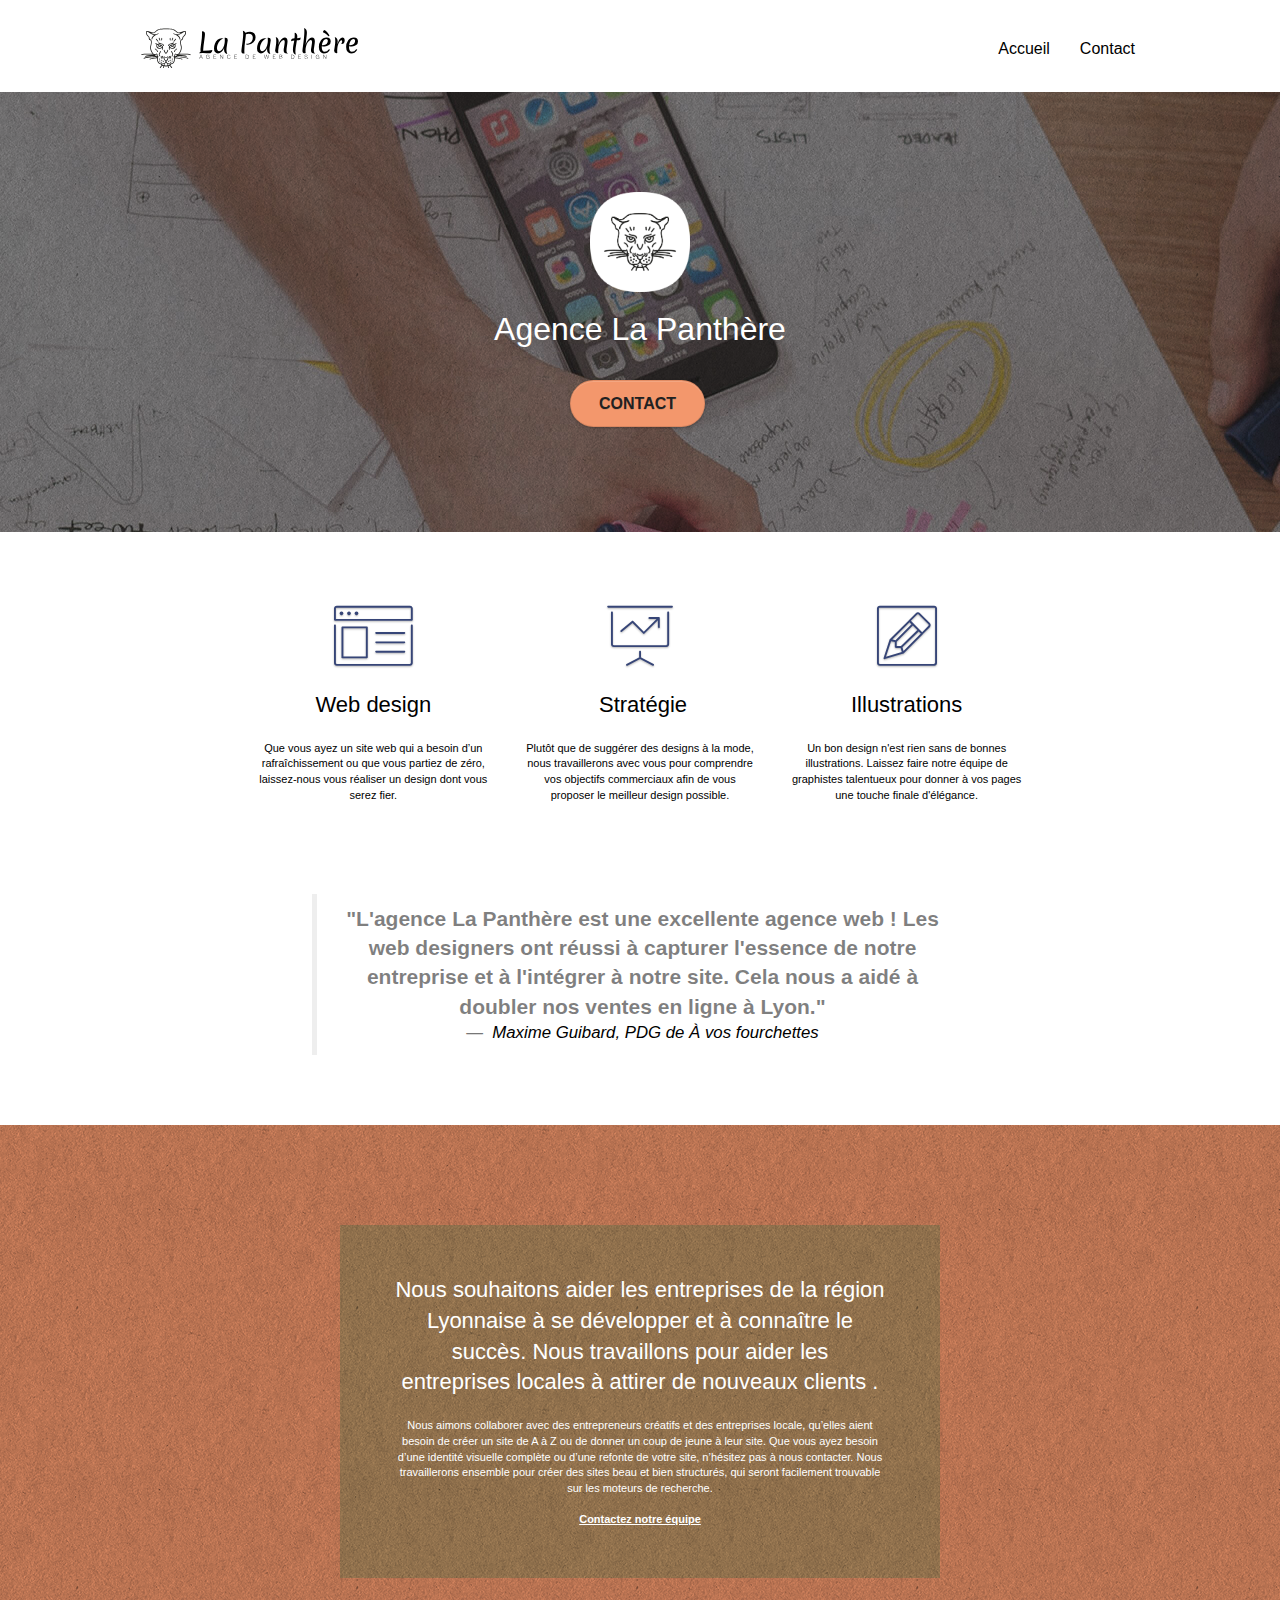
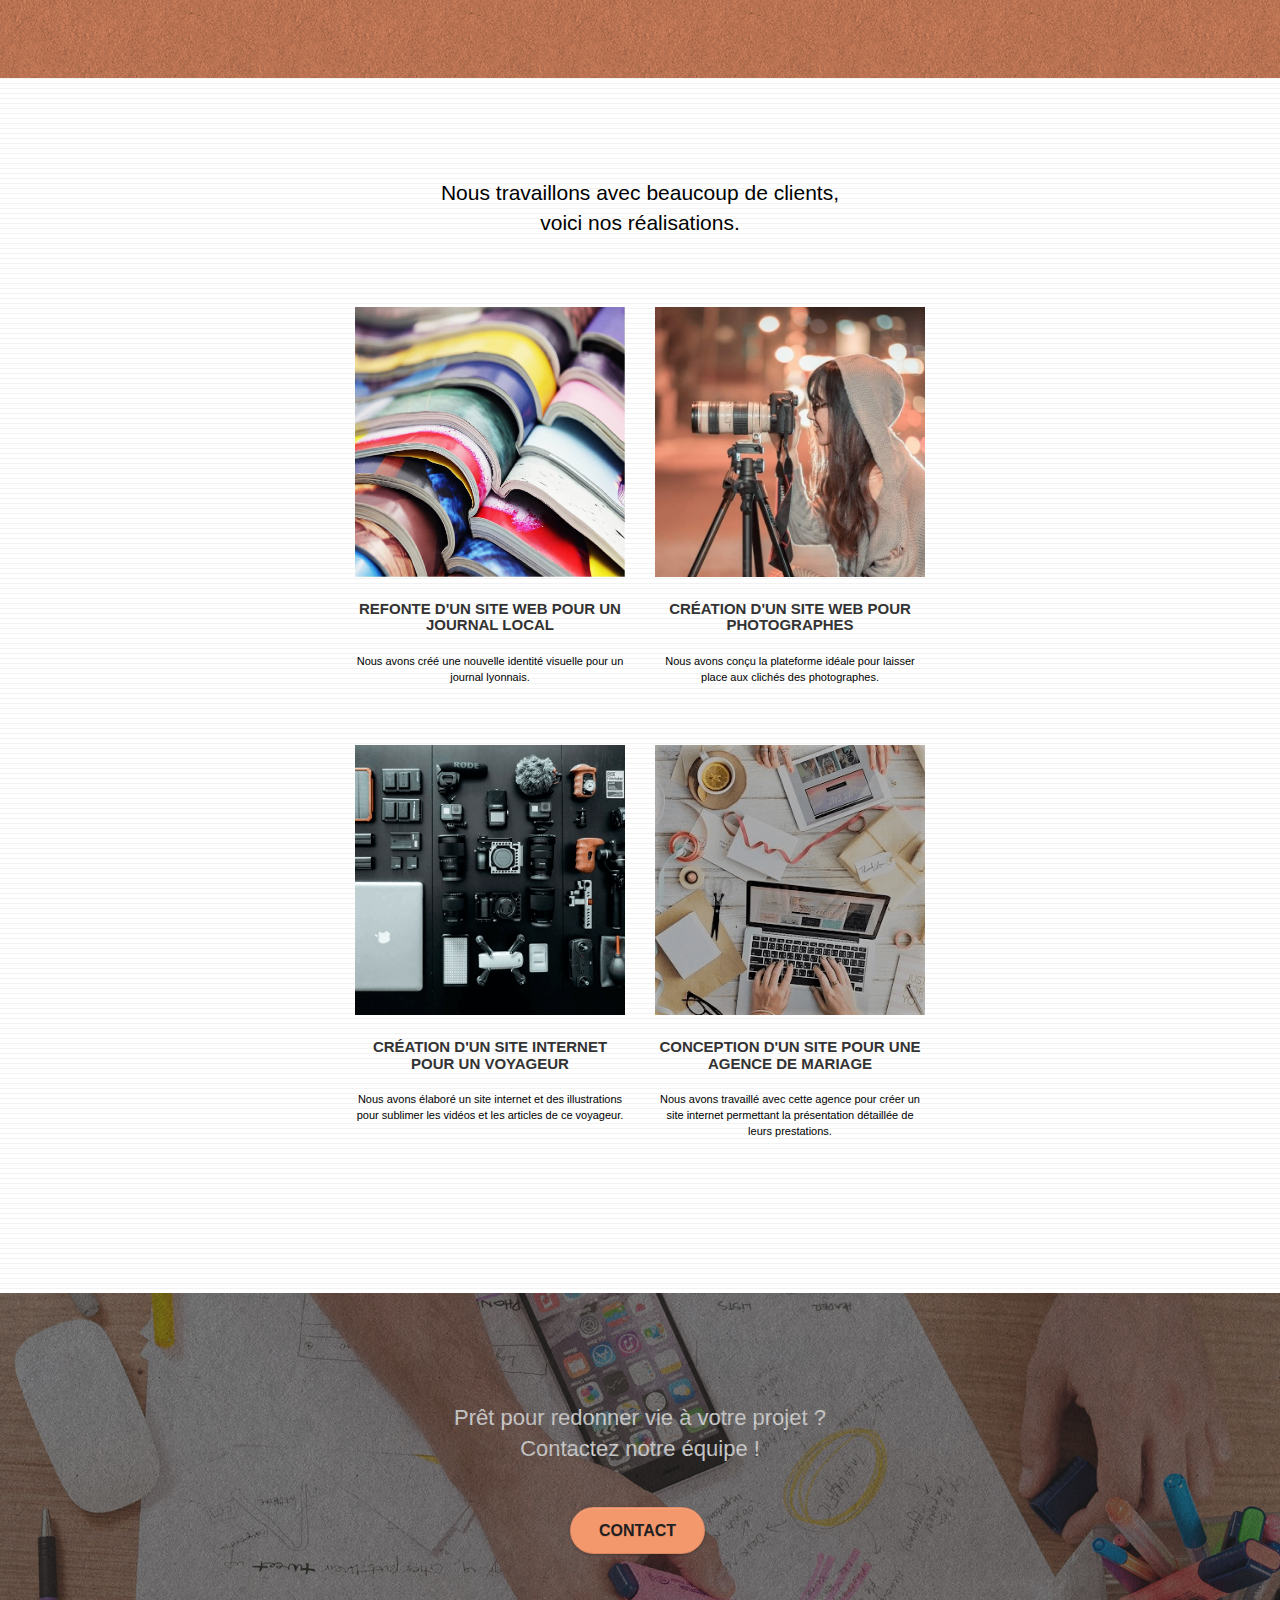
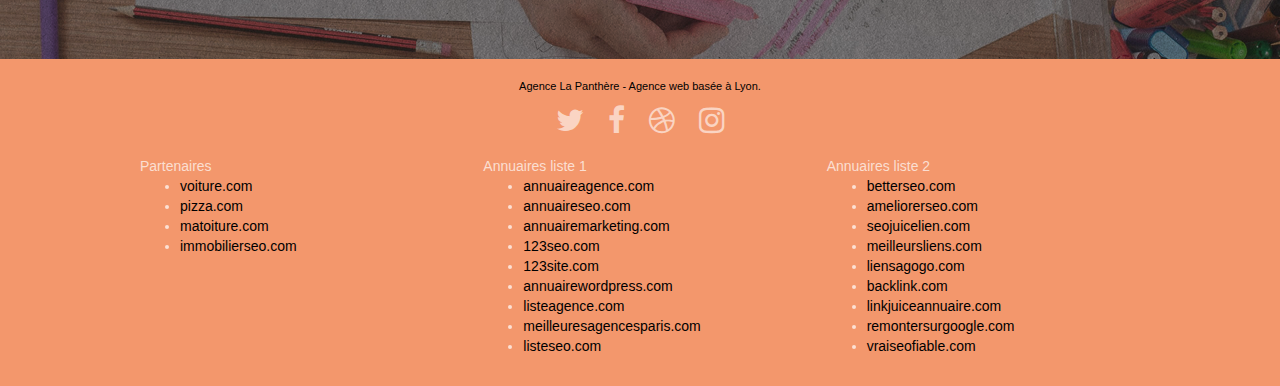
==== commit 76257dbb: "(optimization): converted bmp to png" ====
--- a/index.html
+++ b/index.html
@@ -275,12 +275,12 @@
             <div class="col-sm-6">
               <a
                 href="#"
-                data-lightbox="img/3.bmp"
+                data-lightbox="img/3.png"
                 data-gallery-id="gallery-1"
                 data-caption="Création d'un site internet pour un voyageur"
                 data-frame="snapshot-lb"
                 ><img
-                  src="img/3.bmp"
+                  src="img/3.png"
                   class="img-responsive portfolio-thumb"
                   alt="Image d'illustration de l'article &quot;Création d'un site internet pour un voyageur&quot;"
               /></a>
@@ -295,12 +295,12 @@
             <div class="col-sm-6">
               <a
                 href="#"
-                data-lightbox="img/4.bmp"
+                data-lightbox="img/4.png"
                 data-gallery-id="gallery-1"
                 data-caption="Conception d'un site pour une agence de mariage"
                 data-frame="snapshot-lb"
                 ><img
-                  src="img/4.bmp"
+                  src="img/4.png"
                   class="img-responsive portfolio-thumb"
                   alt="Image d'illustration de l'article &quot;Conception d'un site pour une agence de mariage&quot;"
               /></a>
--- a/style.css
+++ b/style.css
@@ -832,7 +832,7 @@
 }
 
 .bg-presentation {
-  background-image: url("img/image-de-presentation.bmp");
+  background-image: url("img/image-de-presentation.png");
 }
 
 .cite-author {
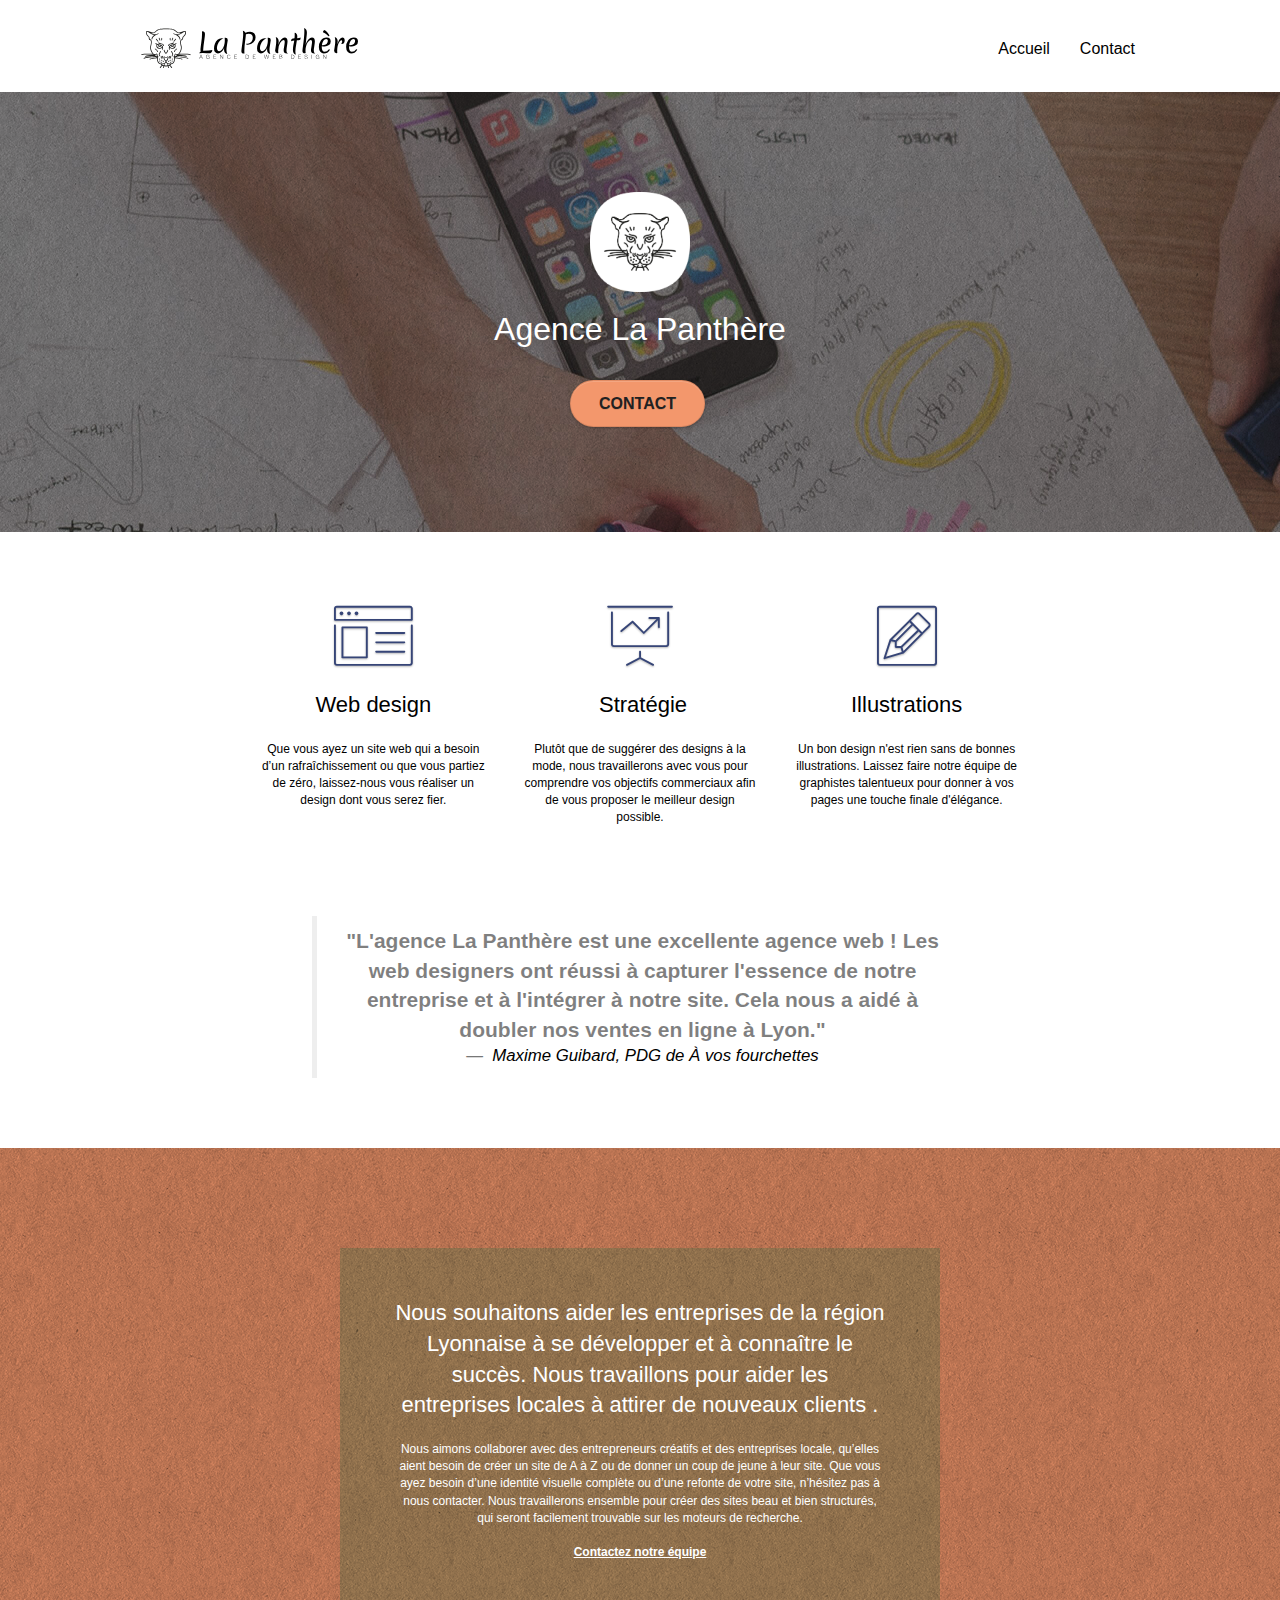
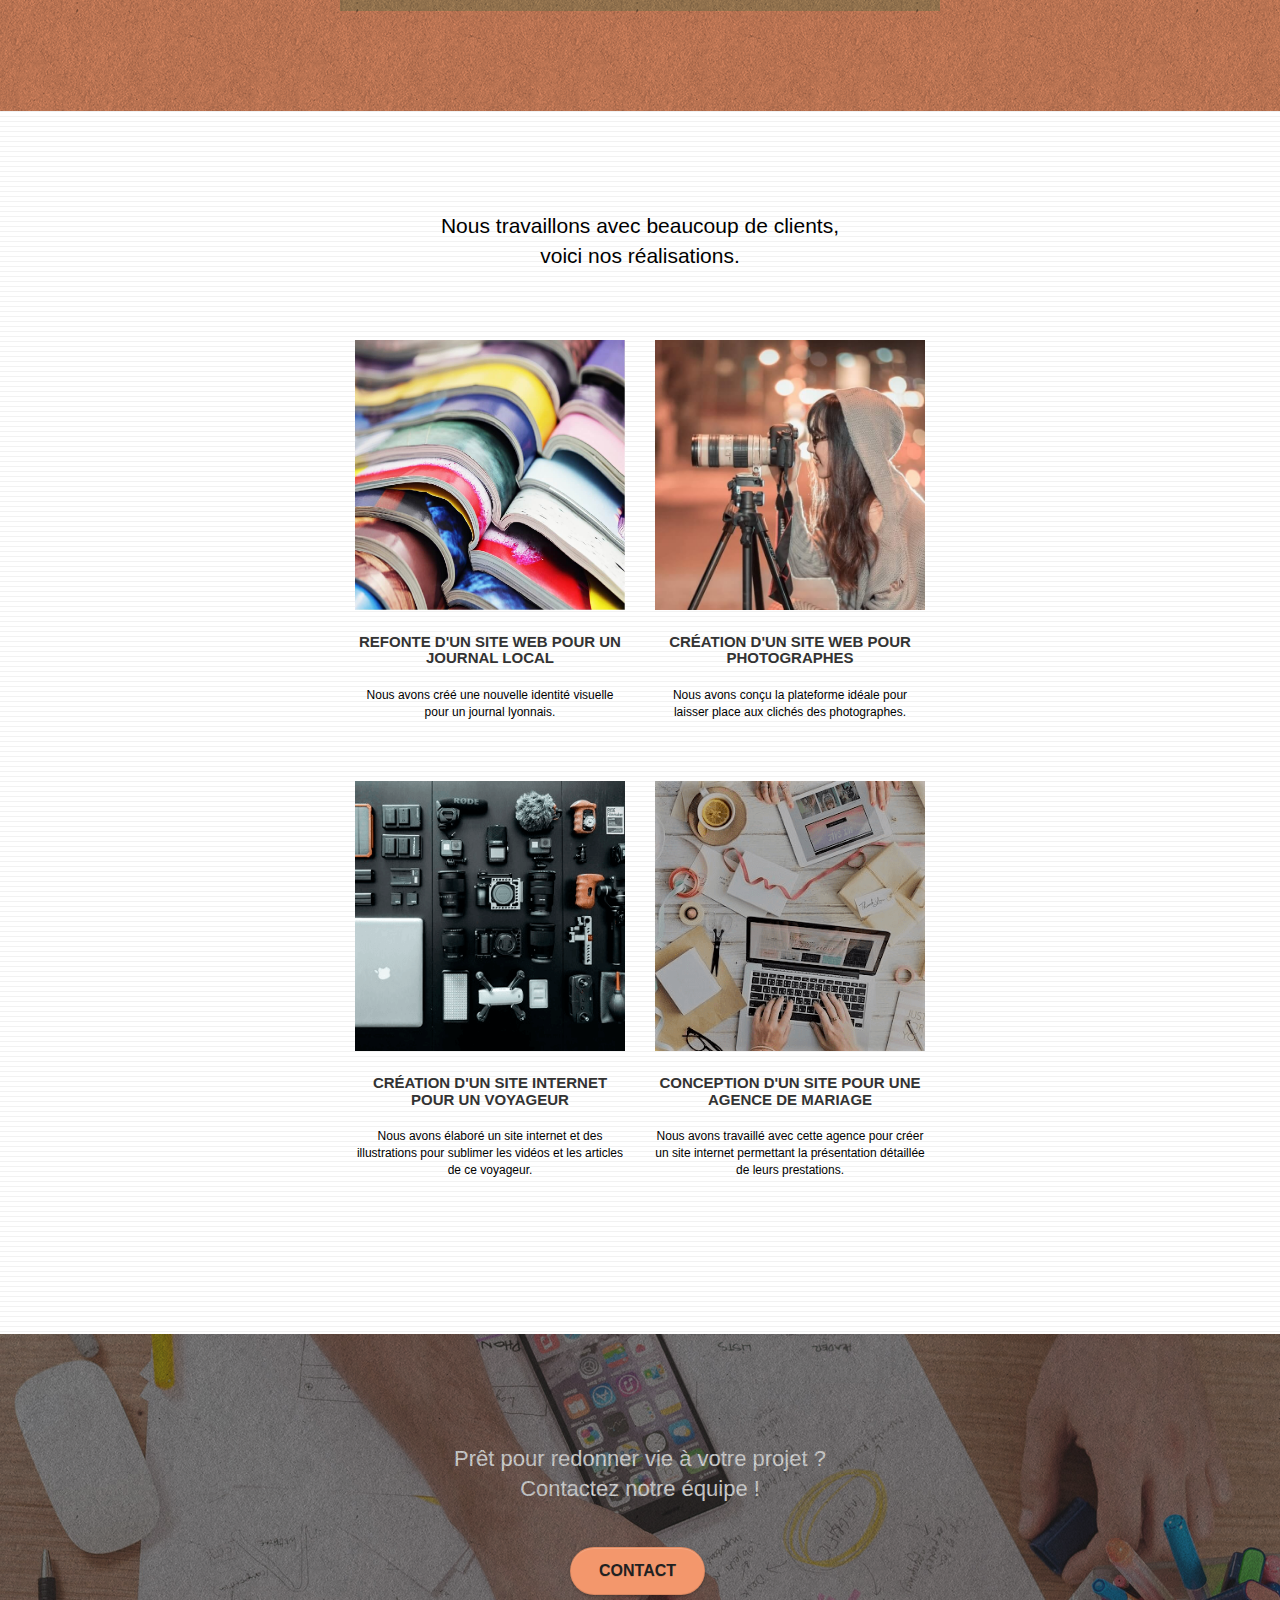
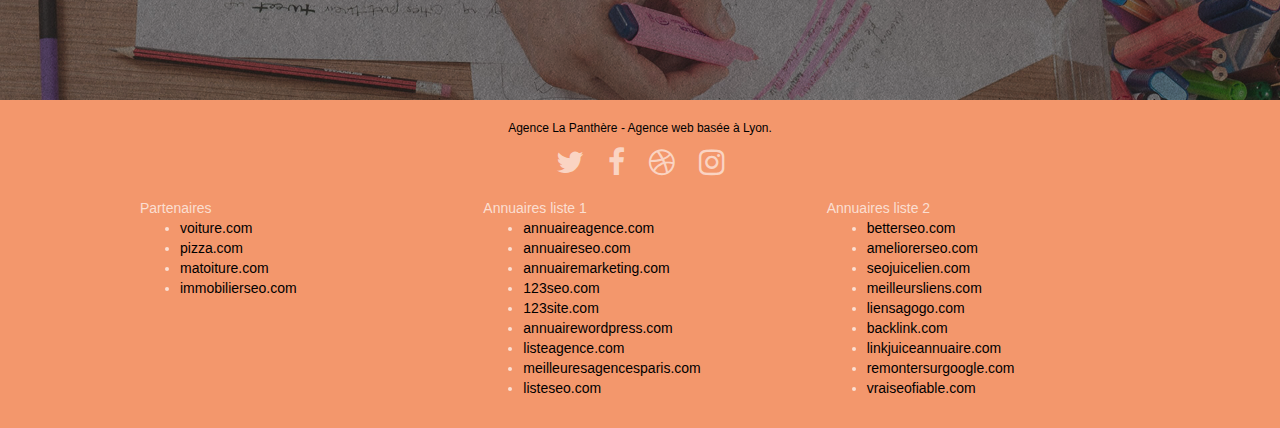
==== commit 10b0edb3: "(fix): added description meta for SEO + bigger font" ====
--- a/index.html
+++ b/index.html
@@ -6,7 +6,10 @@
       name="keywords"
       content="seo, google, site web, site internet, agence design paris, agence design, agence design,agence design,agence design,agence design,agence design,agence design,agence design,agence design"
     />
-    <meta name="description" content="" />
+    <meta
+      name="description"
+      content="La Panthère est une des meilleures agences de web design et elle est située à Lyon. N'hésitez pas à nous contacter pour nous parler de votre projet!"
+    />
     <meta
       name="viewport"
       content="width=device-width, initial-scale=1.0, viewport-fit=cover"
--- a/style.css
+++ b/style.css
@@ -674,7 +674,7 @@
 }
 
 p {
-  font-size: 11px;
+  font-size: 12px;
 }
 
 .tight-width-whitespace {
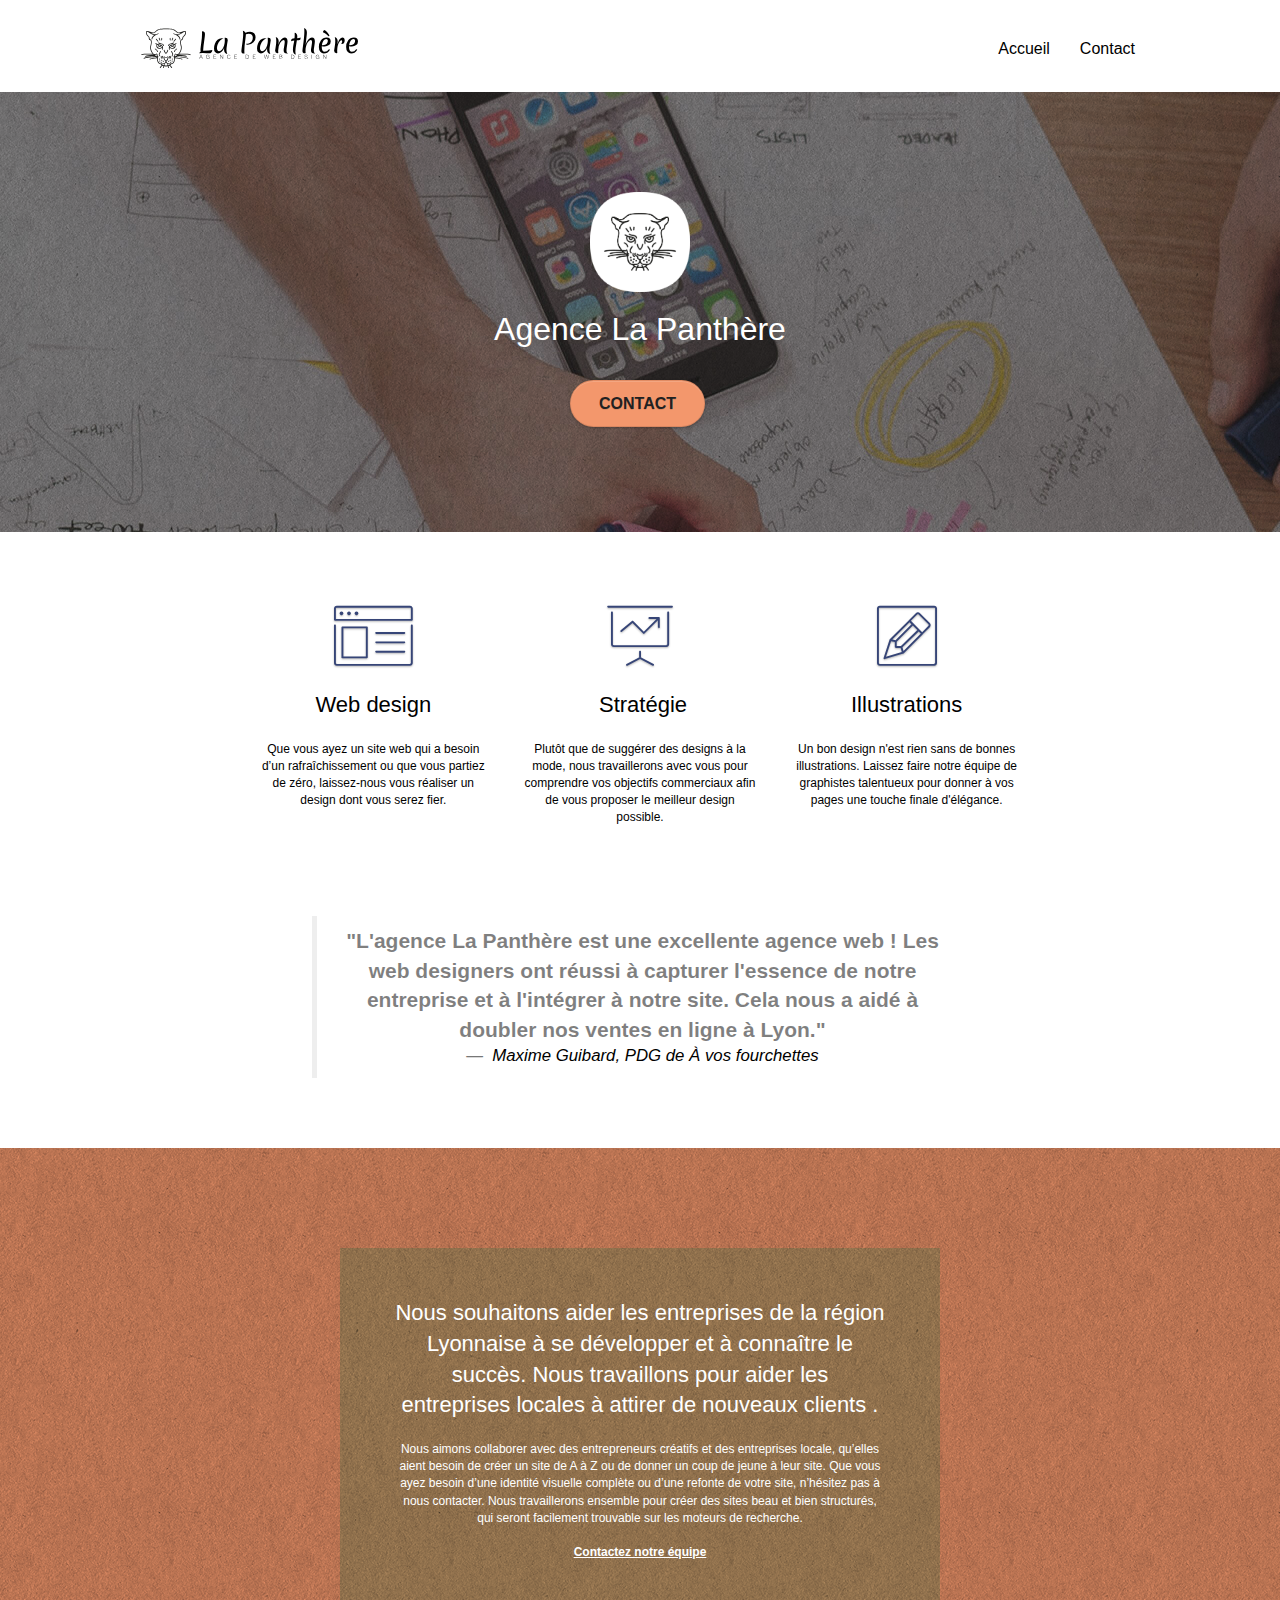
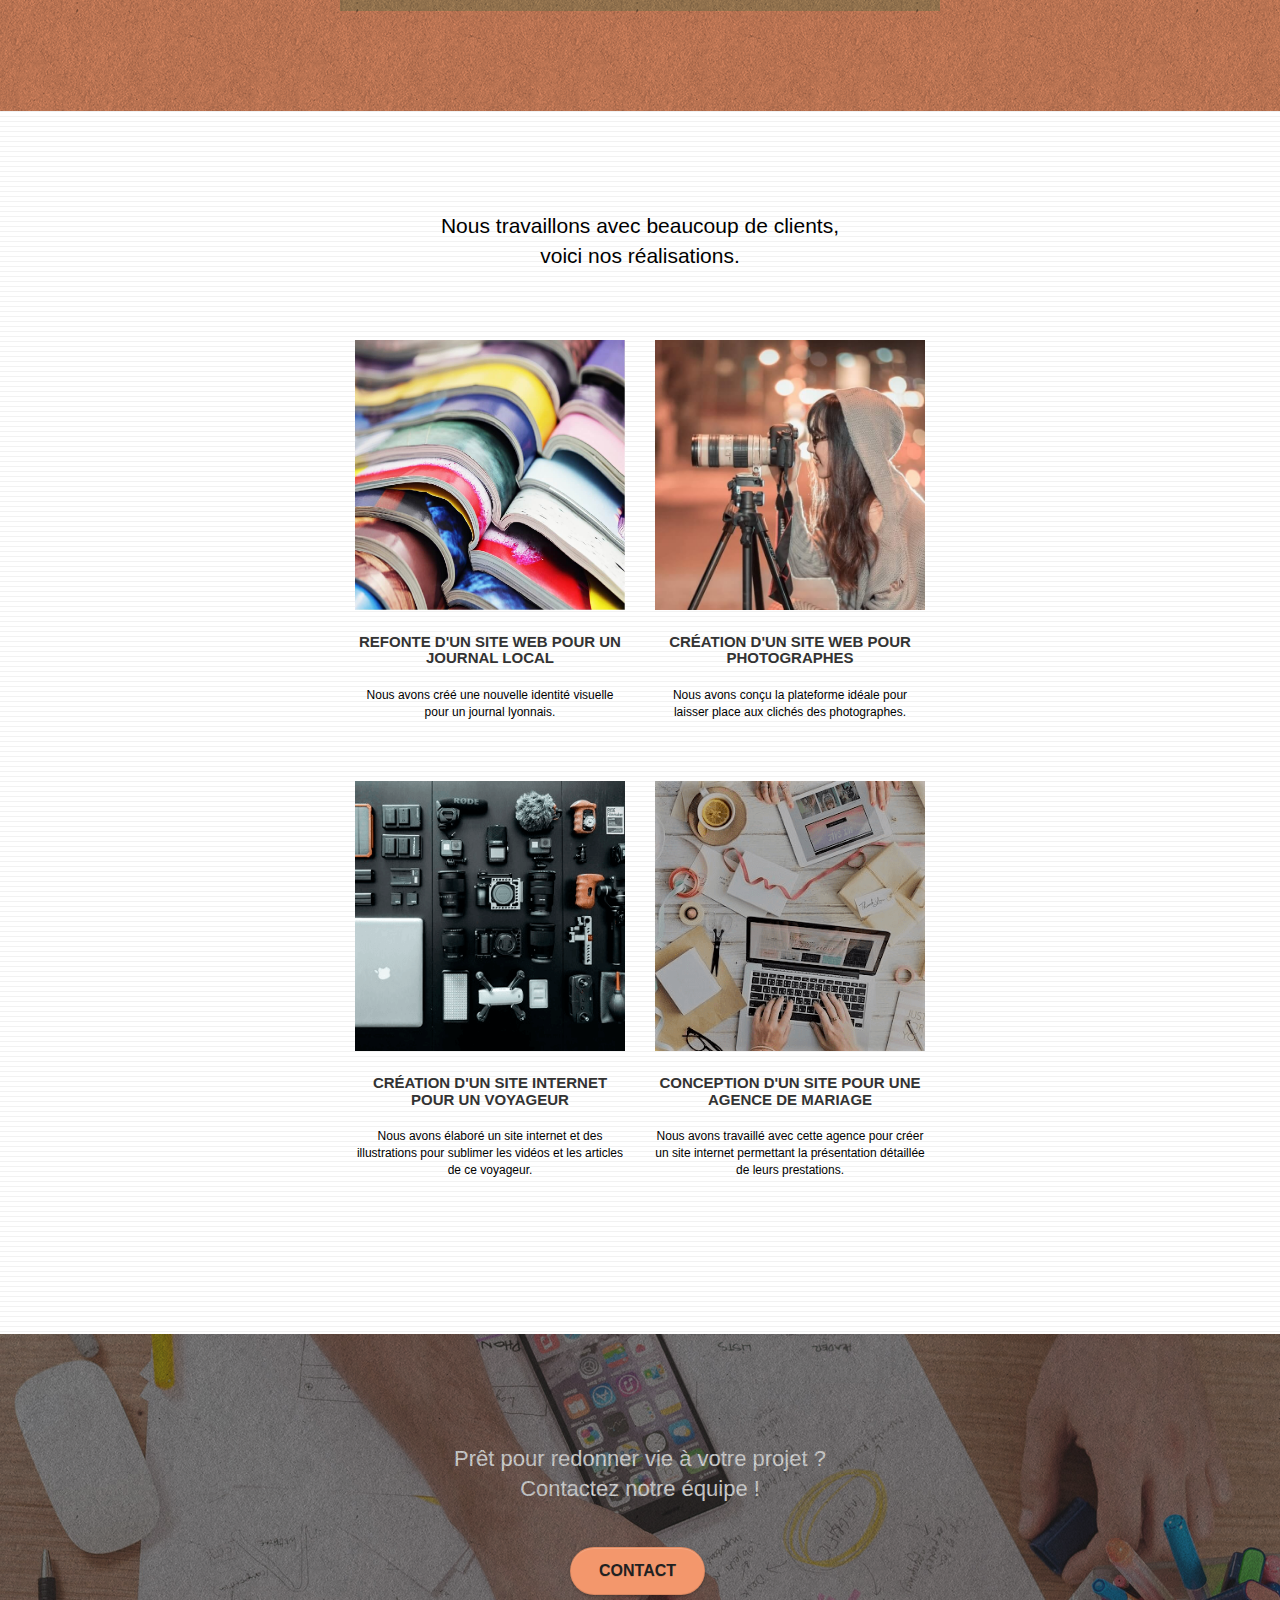
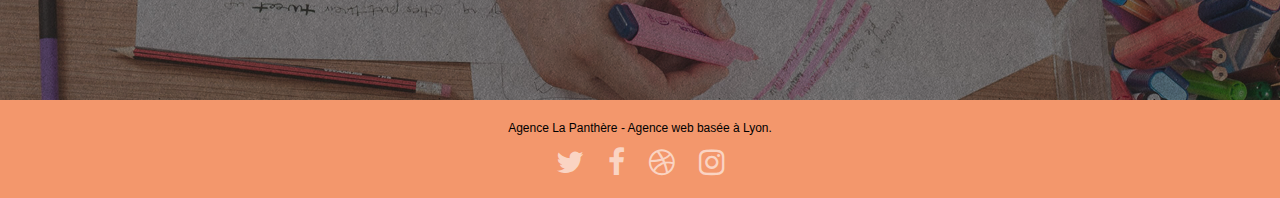
==== commit 1b0919a6: "(fix): removed useless footer linked" ====
--- a/index.html
+++ b/index.html
@@ -390,57 +390,6 @@
                   </div>
                 </div>
               </div>
-              <div class="row footer-content">
-                <div class="col-sm-4">
-                  Partenaires
-                  <ul>
-                    <li><a href="voiture.com">voiture.com</a></li>
-                    <li><a href="pizza.com">pizza.com</a></li>
-                    <li><a href="matoiture.com">matoiture.com</a></li>
-                    <li><a href="immobilierseo.com">immobilierseo.com</a></li>
-                  </ul>
-                </div>
-                <div class="col-sm-4">
-                  Annuaires liste 1
-                  <ul>
-                    <li><a href="annuaireagence.com">annuaireagence.com</a></li>
-                    <li><a href="annuaireseo.com">annuaireseo.com</a></li>
-                    <li>
-                      <a href="annuairemarketing.com">annuairemarketing.com</a>
-                    </li>
-                    <li><a href="123seoture.com">123seo.com</a></li>
-                    <li><a href="123site.com">123site.com</a></li>
-                    <li>
-                      <a href="annuairewordpress.com">annuairewordpress.com</a>
-                    </li>
-                    <li><a href="listeagence.com">listeagence.com</a></li>
-                    <li>
-                      <a href="meilleuresagencesparis.com"
-                        >meilleuresagencesparis.com</a
-                      >
-                    </li>
-                    <li><a href="listeseo.com">listeseo.com</a></li>
-                  </ul>
-                </div>
-                <div class="col-sm-4">
-                  Annuaires liste 2
-                  <ul>
-                    <li><a href="betterseo.com">betterseo.com</a></li>
-                    <li><a href="ameliorerseo.com">ameliorerseo.com</a></li>
-                    <li><a href="seojuicelien.com">seojuicelien.com</a></li>
-                    <li><a href="meilleursliens.com">meilleursliens.com</a></li>
-                    <li><a href="liensagogo.com">liensagogo.com</a></li>
-                    <li><a href="backlink.com">backlink.com</a></li>
-                    <li>
-                      <a href="linkjuiceannuaire.com">linkjuiceannuaire.com</a>
-                    </li>
-                    <li>
-                      <a href="remontersurgoogle.com">remontersurgoogle.com</a>
-                    </li>
-                    <li><a href="vraiseofiable.com">vraiseofiable.com</a></li>
-                  </ul>
-                </div>
-              </div>
             </div>
           </div>
         </div>
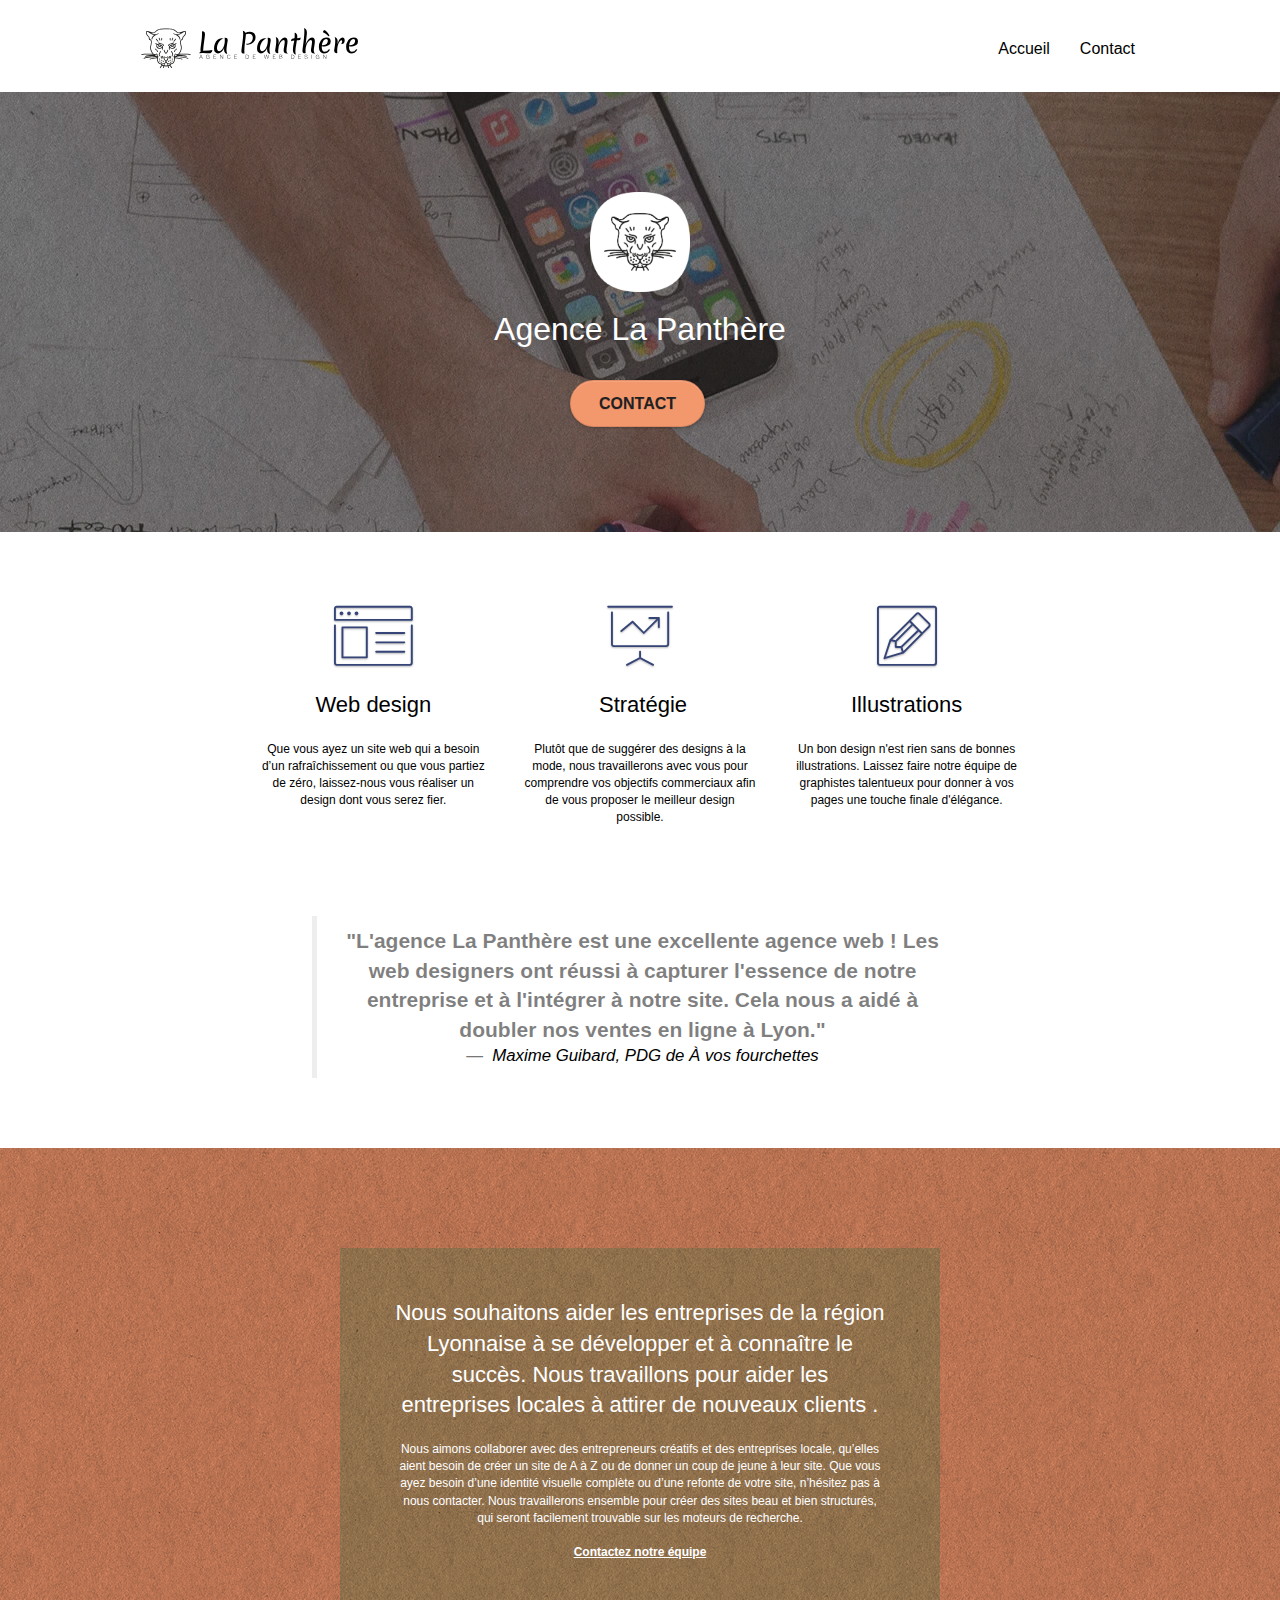
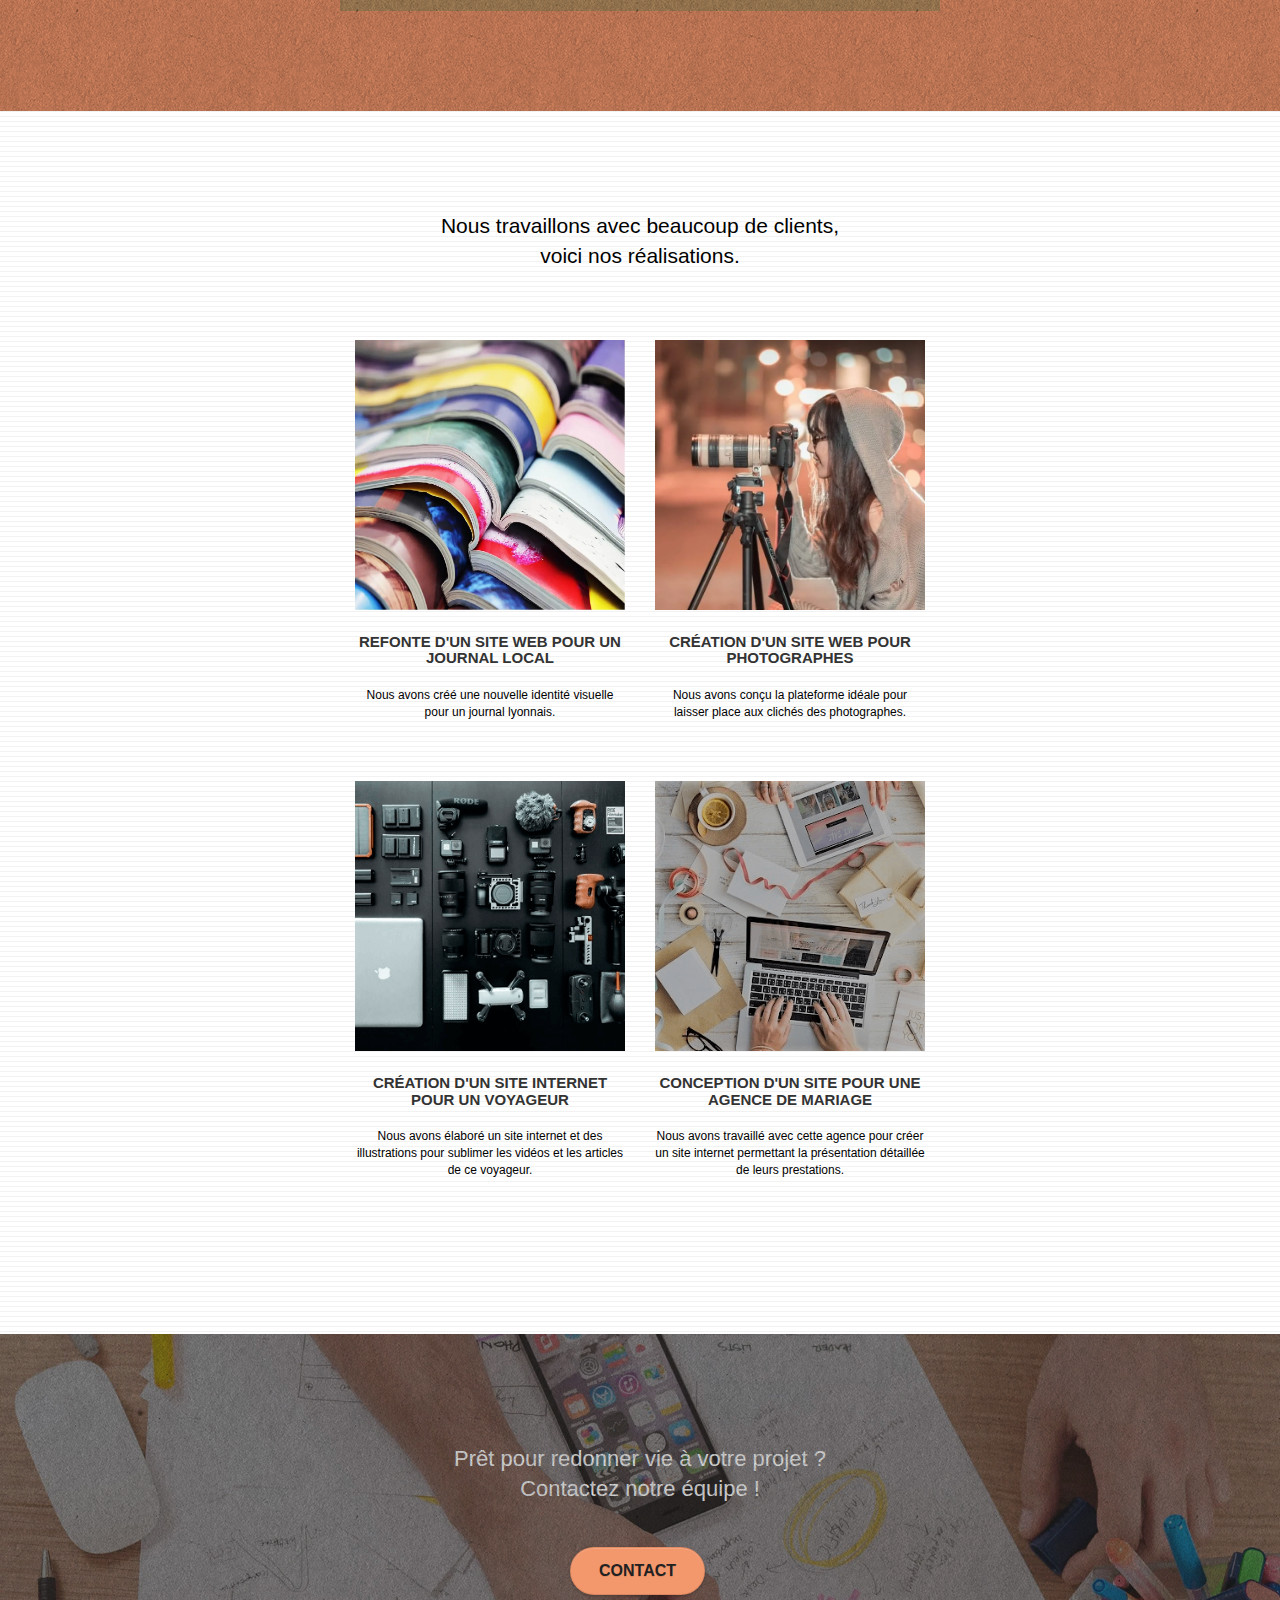
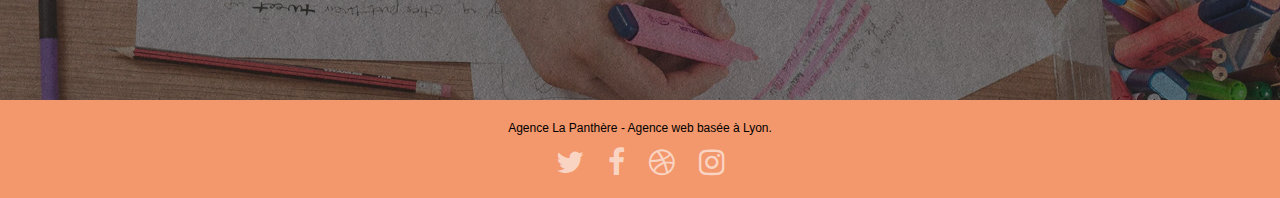
==== commit 55986fa3: "(fix): enhanced performance by converting imgs + defering scripts" ====
--- a/index.html
+++ b/index.html
@@ -21,11 +21,11 @@
     <link rel="stylesheet" type="text/css" href="./css/font-awesome.css" />
     <link rel="stylesheet" type="text/css" href="./css/et-line.css" />
 
-    <script src="./js/jquery-2.1.0.js"></script>
-    <script src="./js/bootstrap.js"></script>
-    <script src="./js/blocs.js"></script>
+    <script src="./js/jquery-2.1.0.js" defer></script>
+    <script src="./js/bootstrap.js" defer></script>
+    <script src="./js/blocs.js" defer></script>
     <script src="./js/jquery.touchSwipe.js" defer></script>
-    <script src="./js/gmaps.js"></script>
+    <script src="./js/gmaps.js" defer></script>
 
     <title>La Panthère - Web design | Acceuil</title>
 
@@ -56,7 +56,7 @@
         <div class="container bloc-sm">
           <nav class="navbar row">
             <div class="navbar-header">
-              <a class="navbar-brand" href="index.html"
+              <a class="navbar-brand" href="./index.html"
                 ><img
                   src="img/agence-la-panthere-monochrome.svg"
                   alt="logo agence web La Panthère du bouton acceuil"
@@ -80,7 +80,7 @@
                   <a href="index.html">Accueil</a>
                 </li>
                 <li>
-                  <a href="contact.html">Contact</a>
+                  <a href="./contact.html">Contact</a>
                 </li>
               </ul>
             </div>
@@ -98,7 +98,7 @@
           <div class="row tight-width-whitespace">
             <div class="col-sm-12">
               <img
-                src="img/logo.png"
+                src="img/logo.webp"
                 class="center-block image-resize-mode"
                 width="100"
                 alt="logo agence web La Panthère"
@@ -236,12 +236,12 @@
             <div class="col-sm-6">
               <a
                 href="#"
-                data-lightbox="img/1.jpg"
+                data-lightbox="img/1.webp"
                 data-gallery-id="gallery-1"
                 data-caption="Refonte d'un site web pour un journal local"
                 data-frame="snapshot-lb"
                 ><img
-                  src="img/1.jpg"
+                  src="img/1.webp"
                   alt="Image d'illustration de l'article &quot;refonte site web journal&quot;"
                   class="img-responsive portfolio-thumb"
               /></a>
@@ -256,12 +256,12 @@
             <div class="col-sm-6">
               <a
                 href="#"
-                data-lightbox="img/2.jpg"
+                data-lightbox="img/2.webp"
                 data-gallery-id="gallery-1"
                 data-caption="Création d'un site web pour photographes"
                 data-frame="snapshot-lb"
                 ><img
-                  src="img/2.jpg"
+                  src="img/2.webp"
                   class="img-responsive portfolio-thumb"
                   alt="Image d'illustration de l'article &quot;Création d'un site web pour photographes&quot;"
               /></a>
@@ -278,12 +278,12 @@
             <div class="col-sm-6">
               <a
                 href="#"
-                data-lightbox="img/3.png"
+                data-lightbox="img/3.webp"
                 data-gallery-id="gallery-1"
                 data-caption="Création d'un site internet pour un voyageur"
                 data-frame="snapshot-lb"
                 ><img
-                  src="img/3.png"
+                  src="img/3.webp"
                   class="img-responsive portfolio-thumb"
                   alt="Image d'illustration de l'article &quot;Création d'un site internet pour un voyageur&quot;"
               /></a>
@@ -298,12 +298,12 @@
             <div class="col-sm-6">
               <a
                 href="#"
-                data-lightbox="img/4.png"
+                data-lightbox="img/4.webp"
                 data-gallery-id="gallery-1"
                 data-caption="Conception d'un site pour une agence de mariage"
                 data-frame="snapshot-lb"
                 ><img
-                  src="img/4.png"
+                  src="img/4.webp"
                   class="img-responsive portfolio-thumb"
                   alt="Image d'illustration de l'article &quot;Conception d'un site pour une agence de mariage&quot;"
               /></a>
@@ -356,8 +356,9 @@
                 <div class="col-sm-3">
                   <div class="text-center">
                     <a
-                      href="index.html"
+                      href="https://www.twitter.com/LaPanth%C3%A8re"
                       title="Lien de redirection vers notre page Twitter"
+                      target="_blank"
                       ><span class="fa fa-twitter icon-md"></span
                     ></a>
                   </div>
@@ -365,8 +366,9 @@
                 <div class="col-sm-3">
                   <div class="text-center">
                     <a
-                      href="index.html"
+                      href="https://www.facebook.com/La-Panth%C3%A8re-Agence-Web-Lyon-107501085679902/"
                       title="Lien de redirection vers notre page Facebook"
+                      target="_blank"
                       ><span class="fa fa-facebook icon-md"></span
                     ></a>
                   </div>
@@ -374,8 +376,9 @@
                 <div class="col-sm-3">
                   <div class="text-center">
                     <a
-                      href="index.html"
+                      href="https://www.dribbble.com/LaPanthère"
                       title="Lien de redirection vers notre page Dribbble"
+                      target="_blank"
                       ><span class="fa fa-dribbble icon-md"></span
                     ></a>
                   </div>
@@ -383,8 +386,9 @@
                 <div class="col-sm-3">
                   <div class="text-center">
                     <a
-                      href="index.html"
+                      href="https://www.instagram.com/lapanth%C3%A8re/"
                       title="Lien de redirection vers notre page Instagram"
+                      target="_blank"
                       ><span class="fa fa-instagram icon-md"></span
                     ></a>
                   </div>
--- a/style.css
+++ b/style.css
@@ -90,7 +90,7 @@
 }
 
 .texture-paper::before {
-  background: url("img/texture-paper.png");
+  background: url("img/texture-paper.webp");
   background-size: 280px 280px;
 }
 
@@ -820,19 +820,19 @@
 }
 
 .bg-dots-bg {
-  background-image: url("img/dots-bg.png");
+  background-image: url("img/dots-bg.webp");
 }
 
 .bg-lines-h2-bg {
-  background-image: url("img/lines-h2-bg.png");
+  background-image: url("img/lines-h2-bg.webp");
 }
 
 .bg-banniere {
-  background-image: url("img/agence-la-panthere.jpg");
+  background-image: url("img/agence-la-panthere.webp");
 }
 
 .bg-presentation {
-  background-image: url("img/image-de-presentation.png");
+  background-image: url("img/image-de-presentation.webp");
 }
 
 .cite-author {
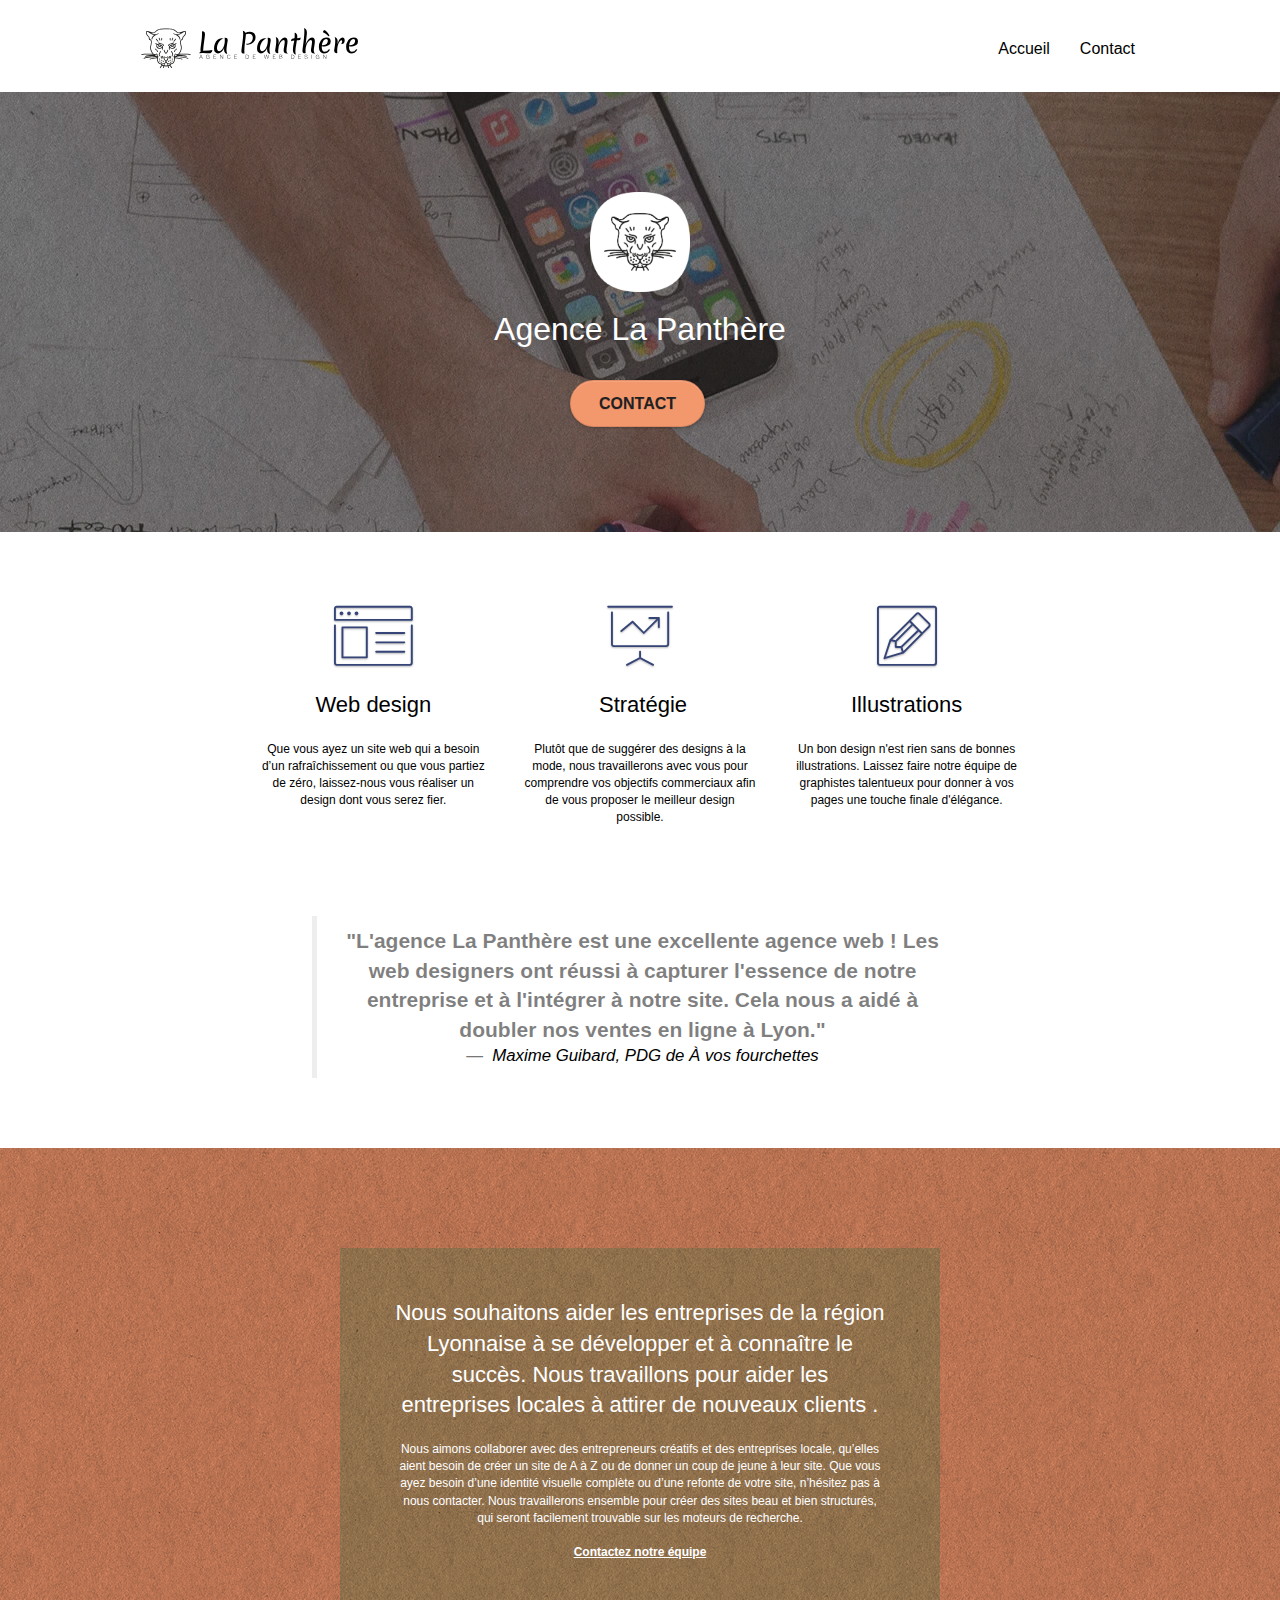
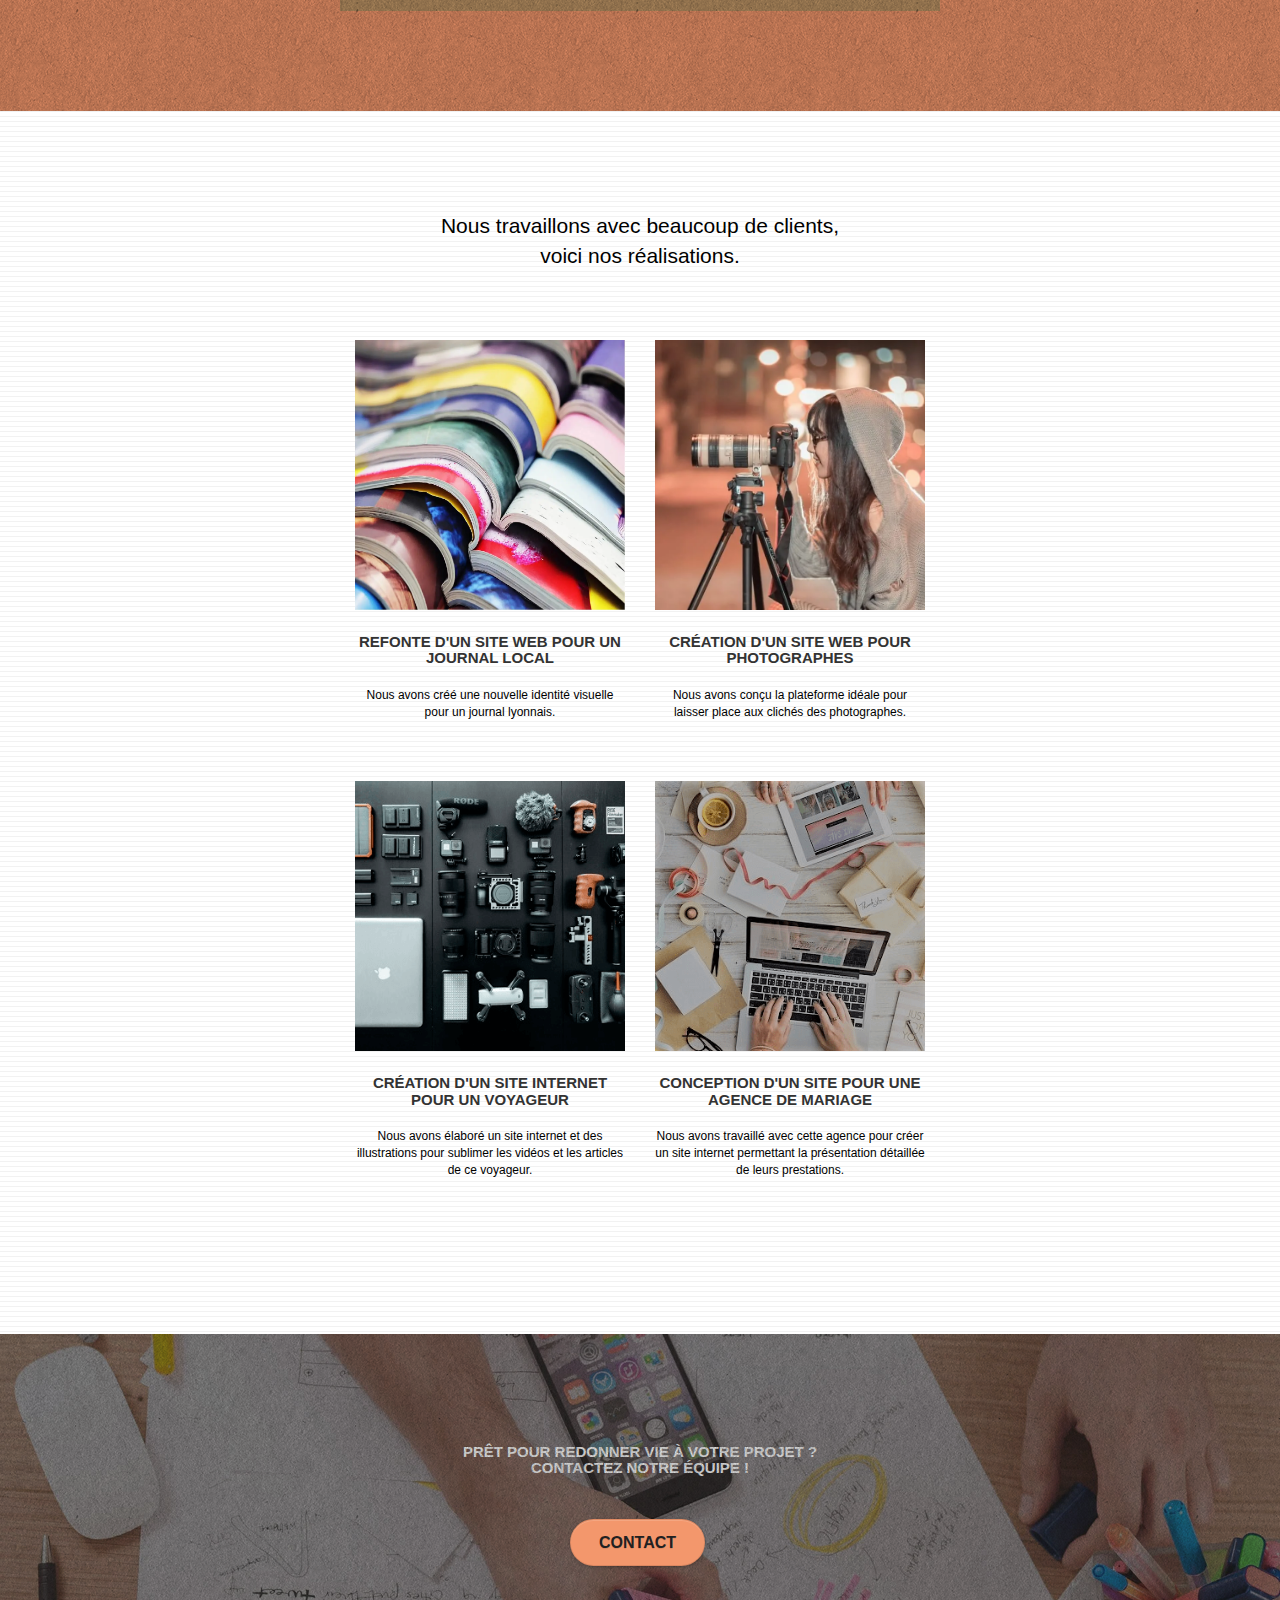
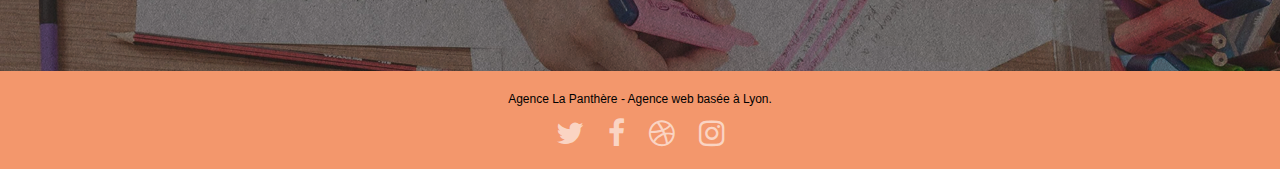
==== commit 3c8c13cc: "(fix): latest fix" ====
--- a/index.html
+++ b/index.html
@@ -27,7 +27,7 @@
     <script src="./js/jquery.touchSwipe.js" defer></script>
     <script src="./js/gmaps.js" defer></script>
 
-    <title>La Panthère - Web design | Acceuil</title>
+    <title>La Panthère - Web design | Accueil</title>
 
     <!-- Analytics -->
     <meta name="robots" content="index, follow" />
@@ -59,7 +59,7 @@
               <a class="navbar-brand" href="./index.html"
                 ><img
                   src="img/agence-la-panthere-monochrome.svg"
-                  alt="logo agence web La Panthère du bouton acceuil"
+                  alt="logo agence web La Panthère du bouton accueil"
                   height="40"
               /></a>
               <button
@@ -328,10 +328,10 @@
       >
         <div class="container bloc-lg">
           <div class="row">
-            <h2 class="mg-md text-center tc-white">
+            <h3 class="mg-md text-center tc-white">
               Prêt pour redonner vie à votre projet ?<br />Contactez notre
               équipe !
-            </h2>
+            </h3>
             <div class="col-sm-12 text-center">
               <a
                 href="contact.html"
--- a/style.css
+++ b/style.css
@@ -87,6 +87,7 @@
   bottom: 0;
   left: 0;
   right: 0;
+  pointer-events: none;
 }
 
 .texture-paper::before {
